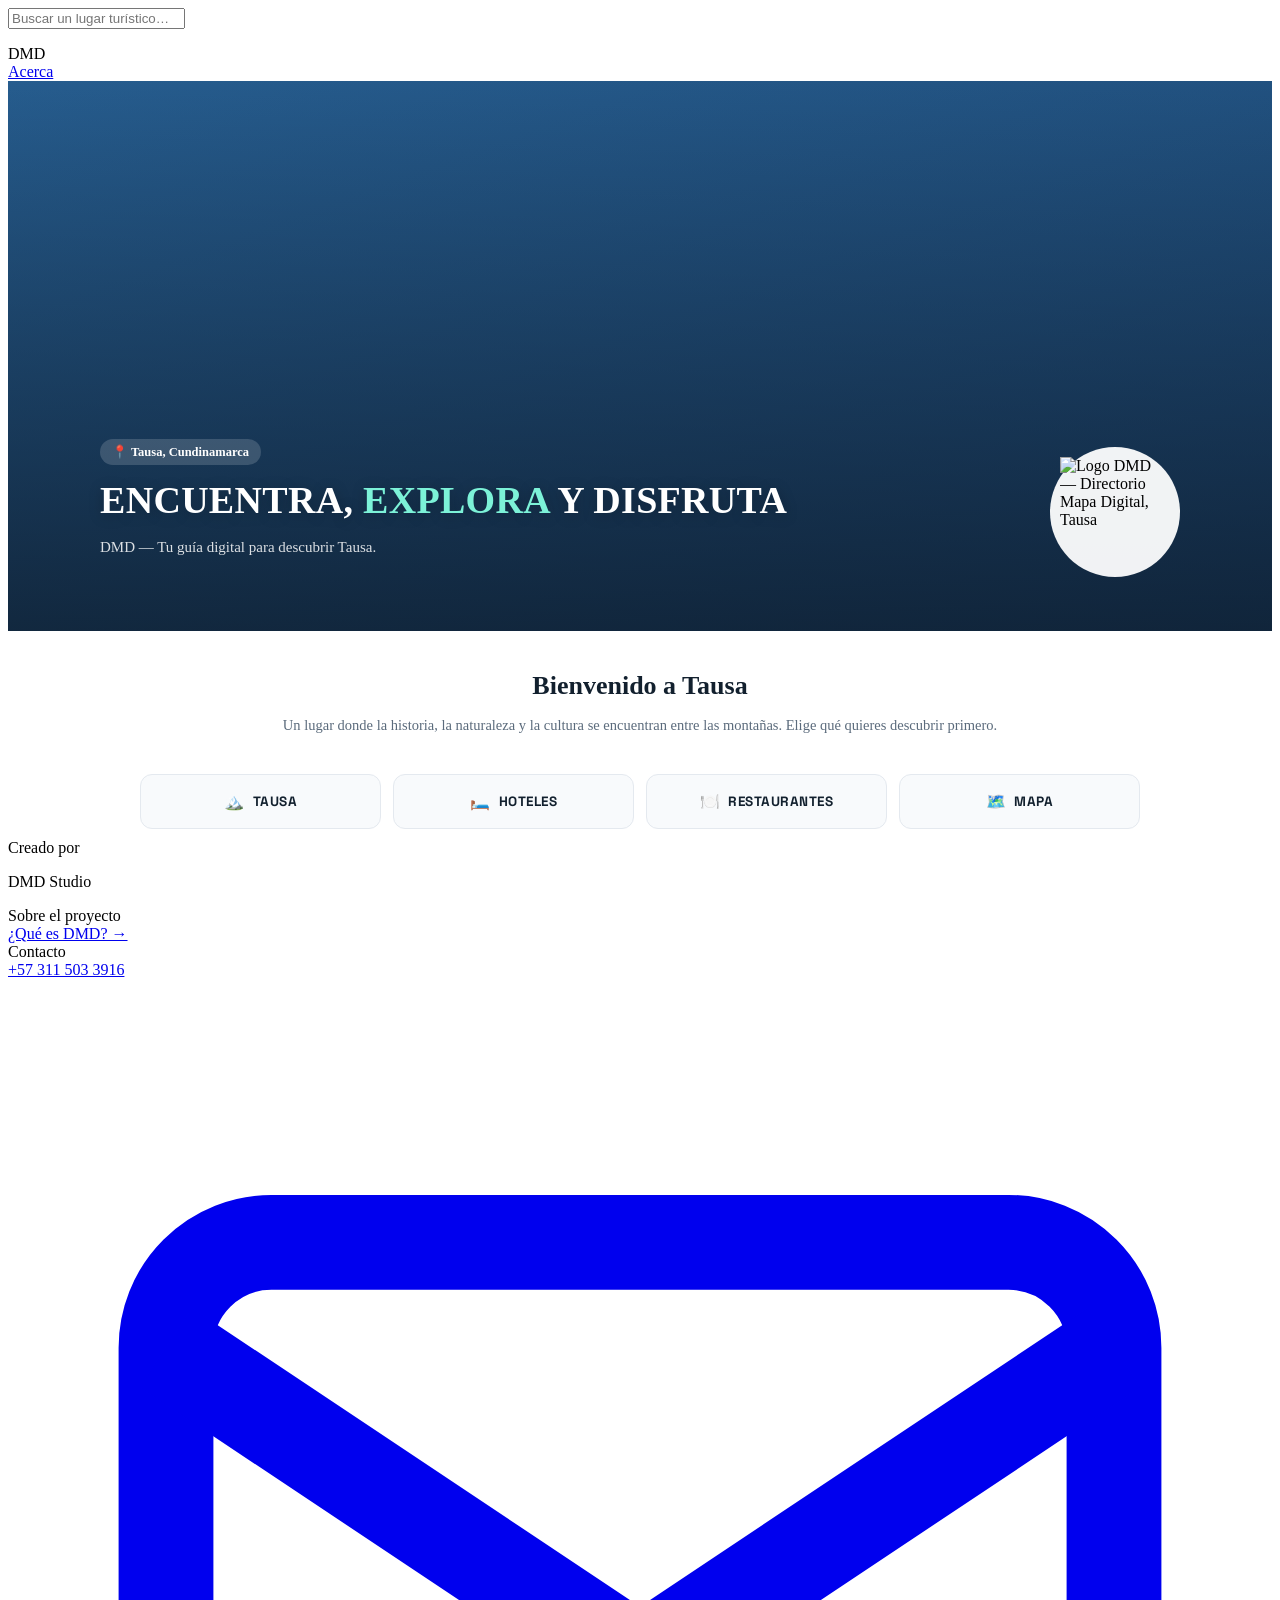
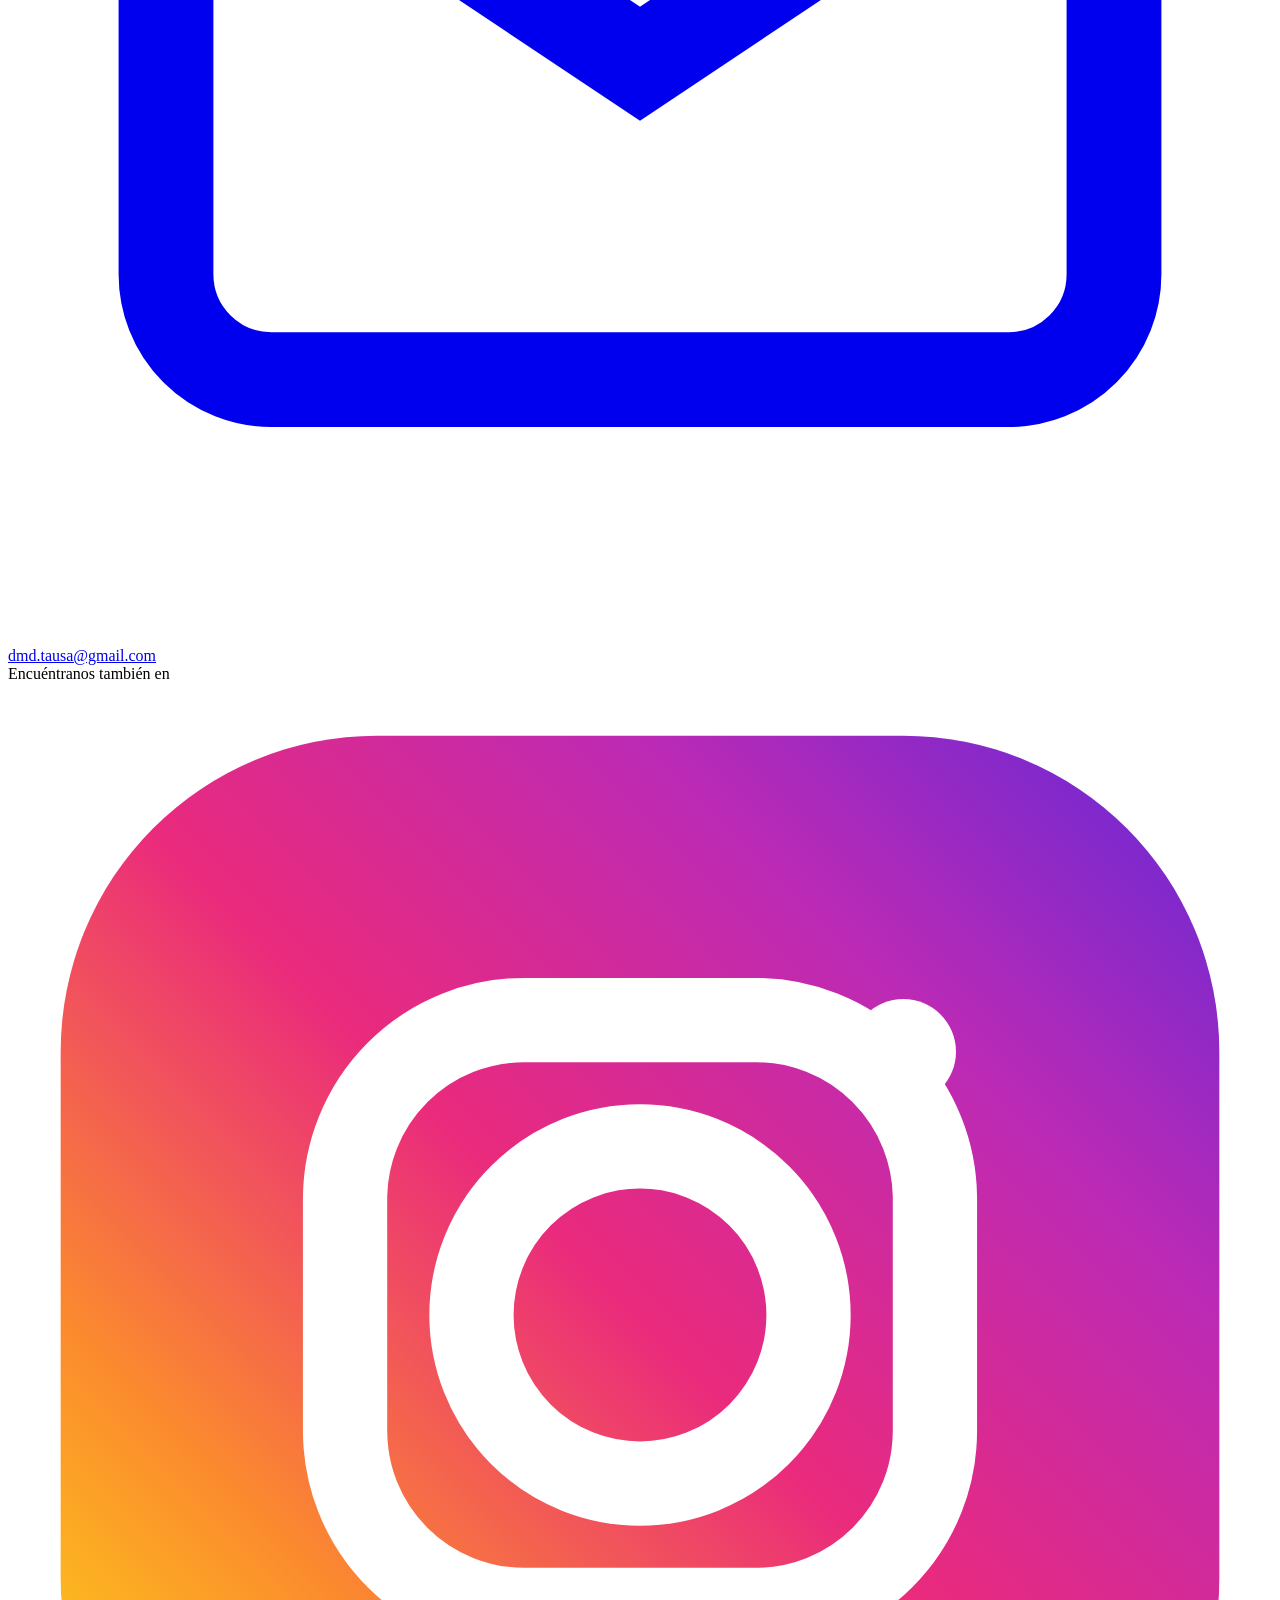
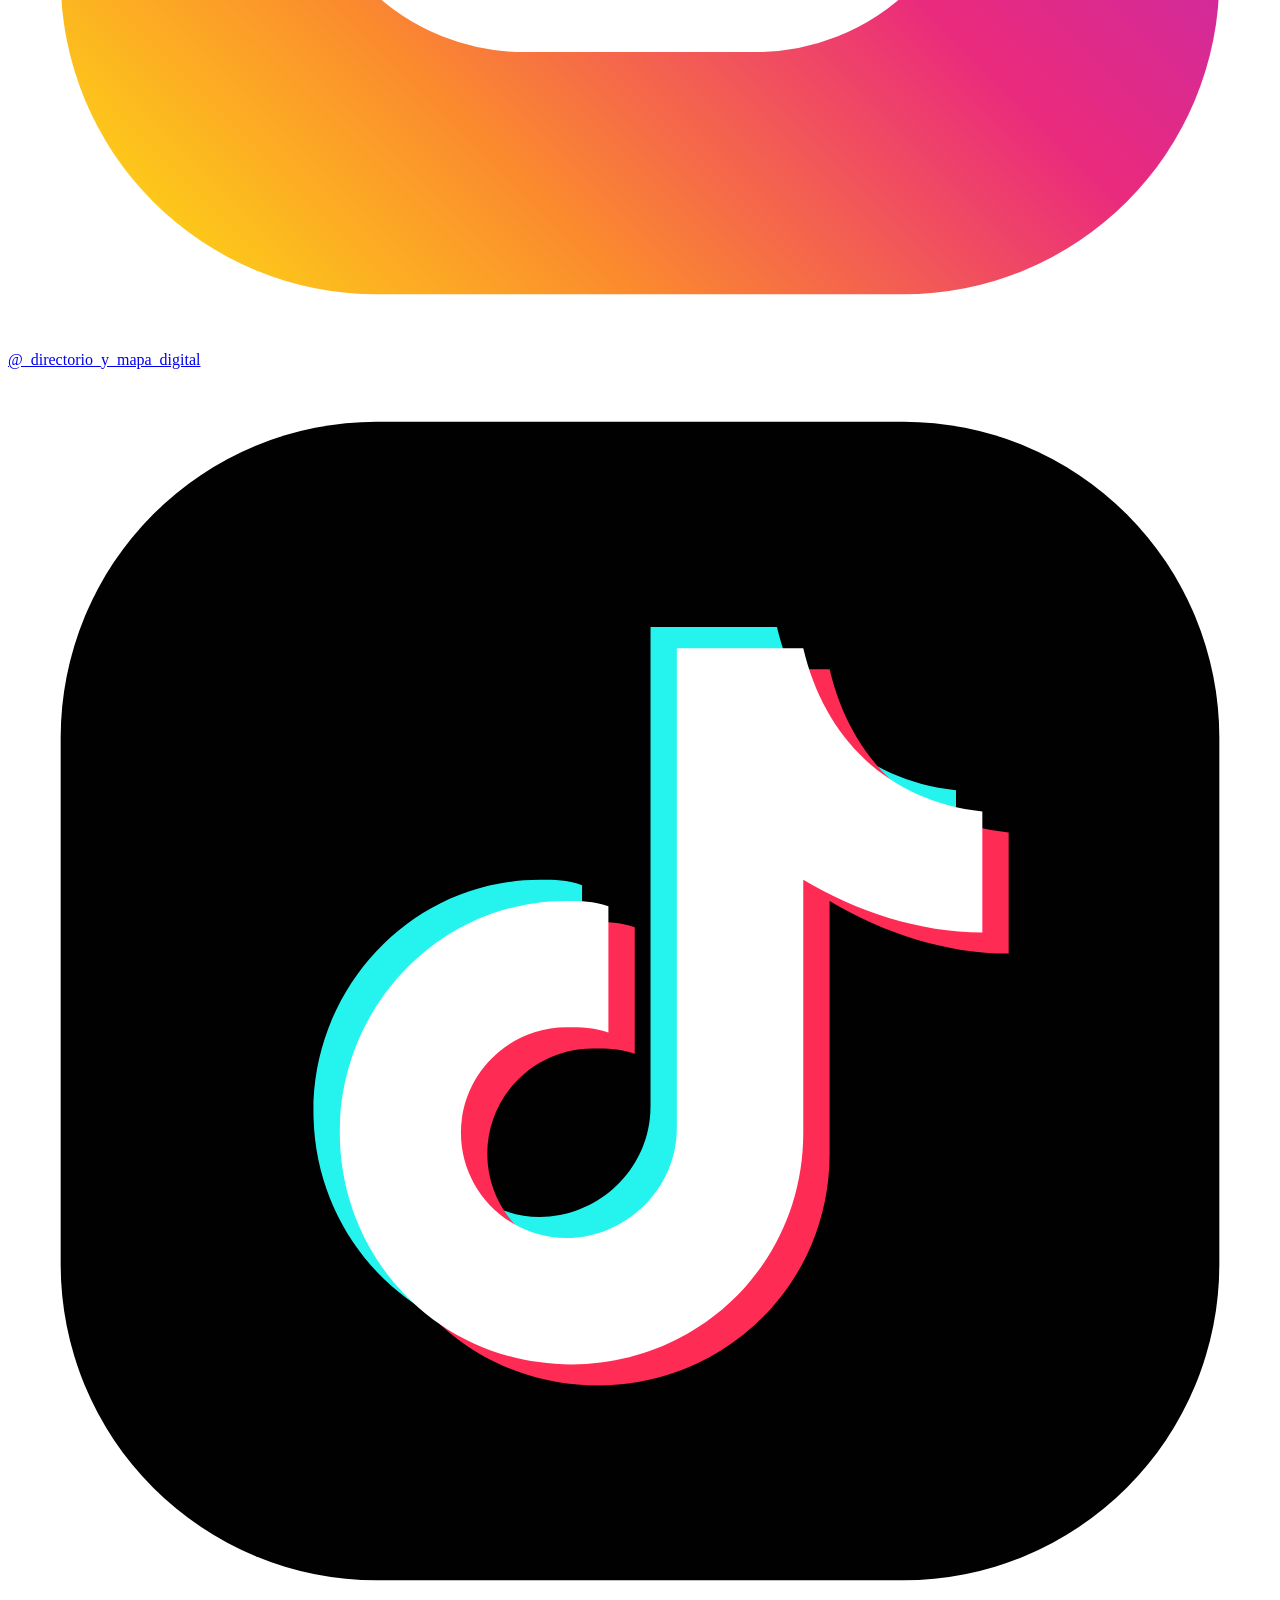
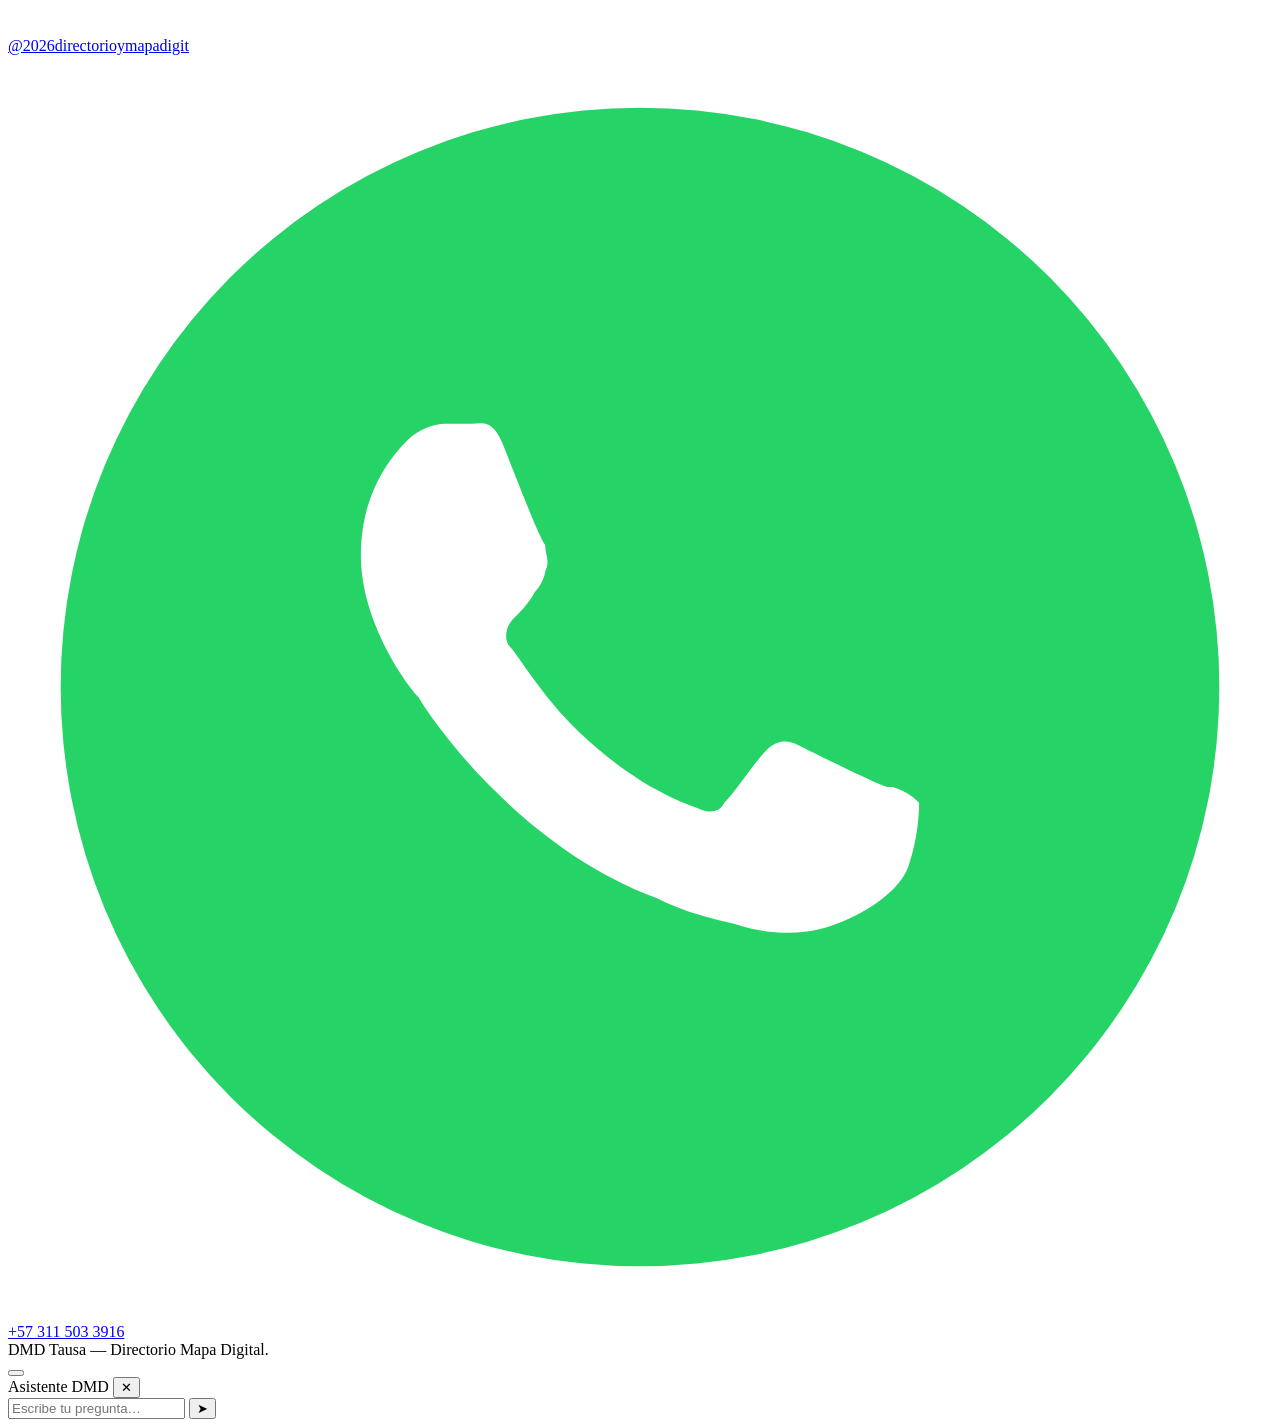
==== index.html @ 5ba955a0 "yes" ====
<!DOCTYPE html>
<html lang="es">
<head>
<meta charset="UTF-8">
<meta name="viewport" content="width=device-width, initial-scale=1.0">
<link rel="manifest" href="manifest.json">
<meta name="theme-color" content="#1F4E80">
<link rel="icon" href="icons/favicon-32.png" sizes="32x32" type="image/png">
<link rel="icon" href="icons/favicon-16.png" sizes="16x16" type="image/png">
<link rel="apple-touch-icon" href="icons/apple-touch-icon.png">
<meta name="apple-mobile-web-app-capable" content="yes">
<meta name="apple-mobile-web-app-status-bar-style" content="black-translucent">
<meta name="apple-mobile-web-app-title" content="DMD">
<title>DMD — Turismo Tausa</title>
<link rel="preconnect" href="https://fonts.googleapis.com">
<link href="https://fonts.googleapis.com/css2?family=Space+Grotesk:wght@400;500;600;700;800&family=JetBrains+Mono:wght@400;500;700&display=swap" rel="stylesheet">
<link rel="stylesheet" href="site.css">
<style>
  body{ overflow-x:hidden; background:#FFFFFF; }

  /* ---------- HERO — carrusel de fotos que rota solo ---------- */
  .hero-slider{
    position:relative;
    min-height:440px;
    overflow:hidden;
    background:linear-gradient(160deg, #2C6CA6, #1F4E80);
  }
  .hero-slide{
    position:absolute; inset:0;
    background-size:cover;
    background-position:center;
    opacity:0;
    transition:opacity 1.1s ease;
  }
  .hero-slide.active{ opacity:1; }
  .hero-slide-intro{ background-image:none !important; background:linear-gradient(160deg, #2C6CA6, #1F4E80); }
  .hero-slider-overlay{
    position:absolute; inset:0;
    background:linear-gradient(180deg, rgba(11,22,34,0.18) 0%, rgba(11,22,34,0.74) 100%);
    pointer-events:none;
  }
  .hero-slider-inner{
    position:relative;
    max-width:1080px;
    min-height:440px;
    margin:0 auto;
    padding:56px 20px 54px 20px;
    display:flex;
    align-items:flex-end;
    justify-content:space-between;
    gap:40px;
  }
  .hero-slider-text{ flex:1; min-width:0; }
  .hero-tag{
    display:inline-flex; align-items:center; gap:6px;
    font-size:12.5px; font-weight:600; color:#fff;
    background:rgba(255,255,255,0.16);
    padding:5px 12px; border-radius:20px;
    margin-bottom:14px;
  }
  .hero-slider-text h1{
    font-size:38px;
    font-weight:800;
    line-height:1.15;
    letter-spacing:0.3px;
    margin:0 0 12px 0;
    color:#FFFFFF;
    text-shadow:0 2px 14px rgba(0,0,0,0.25);
  }
  .hero-slider-text h1 .accent{ color:#7CF2D8; }
  .hero-slider-text p{
    color:rgba(255,255,255,0.85);
    font-size:15px;
    line-height:1.6;
    margin:0 0 18px 0;
    max-width:480px;
  }
  .hero-explore-btn{
    background:#00C2A8;
    color:#04211C;
    font-weight:700;
    padding:11px 20px;
    border-radius:9px;
    text-decoration:none;
    font-size:13.5px;
    display:inline-block;
  }
  .hero-explore-btn:hover{ filter:brightness(1.08); }
  .hero-logo{
    flex:0 0 auto;
    display:flex;
    align-items:center;
    justify-content:center;
    background:rgba(255,255,255,0.94);
    border-radius:50%;
    padding:10px;
  }
  .hero-logo img{
    width:110px;
    height:110px;
    object-fit:contain;
    display:block;
  }
  .hero-dots{
    position:absolute;
    left:0; right:0; bottom:16px;
    display:flex;
    justify-content:center;
    gap:8px;
  }
  .hero-dot{
    width:8px; height:8px;
    border-radius:50%;
    background:rgba(255,255,255,0.4);
    cursor:pointer;
    transition:background 0.2s ease, transform 0.2s ease;
  }
  .hero-dot.active{ background:#fff; transform:scale(1.3); }

  @media (max-width: 700px){
    .hero-slider-inner{ flex-direction:column; align-items:flex-start; text-align:left; padding-top:36px; gap:16px; min-height:400px; }
    .hero-slider-text h1{ font-size:28px; }
    .hero-logo{ order:-1; }
    .hero-logo img{ width:64px; height:64px; }
  }

  /* ---------- sección blanca: título + botones ---------- */
  .content-wrap{
    background:#FFFFFF;
    padding-bottom:10px;
  }

  .welcome-block{
    max-width:720px;
    margin:0 auto;
    padding:40px 20px 8px 20px;
    text-align:center;
  }
  .welcome-block h2{
    margin:0 0 12px 0;
    font-size:26px;
    font-weight:700;
    color:#12202E;
  }
  .welcome-block p{
    margin:0;
    font-size:14.5px;
    line-height:1.7;
    color:#5B6B7C;
  }

  /* ---------- section title ---------- */
  .section-title{
    max-width:1000px;
    margin:0 auto;
    padding:32px 20px 0 20px;
    font-size:11.5px;
    text-transform:uppercase;
    letter-spacing:1px;
    color:#8A97A6;
  }

  /* ---------- grid de botones ---------- */
  .home-grid{
    max-width:1000px;
    margin:32px auto 60px auto;
    padding:0 20px;
    display:grid;
    grid-template-columns:repeat(auto-fill, minmax(230px, 1fr));
    gap:14px;
  }

  /* botón del mapa — mismo estilo, ajustado a fondo blanco */
  .map-card{
    grid-column:1 / -1;
    display:flex;
    align-items:center;
    justify-content:space-between;
    gap:16px;
    background:linear-gradient(135deg, rgba(0,194,168,0.10), rgba(44,108,166,0.08));
    border:1px solid var(--accent);
    border-radius:14px;
    padding:18px;
    text-decoration:none;
    color:#0B1622;
    transition:border-color 0.15s ease, transform 0.15s ease;
  }
  .map-card:hover{ transform:translateY(-2px); }
  .map-card .icon{
    width:44px;height:44px;
    border-radius:10px;
    background:rgba(0,194,168,0.16);
    color:#00967F;
    display:flex;align-items:center;justify-content:center;
    font-size:20px;
    flex:0 0 auto;
  }
  .map-card .name{ font-weight:600; font-size:16px; }
  .map-card .arrow{ color:#00967F; font-size:20px; flex:0 0 auto; }

  /* botones de lugar — más minimalistas y elegantes, nombre completo sin recortar */
  .place-card{
    display:flex;
    align-items:center;
    gap:12px;
    text-align:left;
    background:#F8FAFC;
    border:1px solid #E4E9EF;
    border-radius:12px;
    padding:14px 16px;
    text-decoration:none;
    color:#12202E;
    cursor:pointer;
    transition:border-color 0.15s ease, background 0.15s ease, box-shadow 0.15s ease;
  }
  .place-card:hover{ border-color:var(--place); background:#FFFFFF; box-shadow:0 4px 16px rgba(20,30,45,0.08); }
  .place-card .icon{
    width:8px;height:8px;
    border-radius:50%;
    background:var(--place);
    flex:0 0 auto;
  }
  .place-card .text{ min-width:0; }
  .place-card .name{
    display:block;
    font-weight:600;
    font-size:13.5px;
    line-height:1.35;
    white-space:normal;      /* nunca se corta el nombre */
    word-break:break-word;
  }
  .place-card .desc{
    display:block;
    font-size:11.5px;
    color:#69788A;
    line-height:1.4;
    margin-top:3px;
  }

  /* ---------- pie de página: contacto ---------- */
  /* estilos del pie de página (.site-footer, .footer-inner, etc.) ahora viven en site.css, compartidos por todas las páginas */

  /* ---------- selector de categorías (Tausa / Hoteles / Restaurantes / Mapa) ---------- */
  .category-selector{
    max-width:1000px;
    margin:28px auto 0 auto;
    padding:0 20px;
    display:grid;
    grid-template-columns:repeat(auto-fit, minmax(150px, 1fr));
    gap:12px;
  }
  .cat-btn{
    display:flex;
    align-items:center;
    justify-content:center;
    gap:8px;
    background:#F8FAFC;
    border:1.5px solid #E4E9EF;
    border-radius:12px;
    padding:16px 14px;
    font-family:'Space Grotesk', sans-serif;
    font-weight:700;
    font-size:13.5px;
    letter-spacing:0.5px;
    color:#12202E;
    text-decoration:none;
    cursor:pointer;
    transition:border-color 0.15s ease, background 0.15s ease, transform 0.15s ease;
  }
  .cat-btn:hover{ border-color:var(--accent); transform:translateY(-2px); }
  .cat-btn.active{ background:linear-gradient(135deg, #2C6CA6, #1F4E80); border-color:#1F4E80; color:#fff; }
  .cat-btn .cat-icon{ font-size:16px; }

  /* ---------- paneles que abren los botones de categoría ---------- */
  .category-panel{ display:none; max-width:1000px; margin:0 auto; padding:0 20px; }
  .category-panel.open{ display:block; }

  .tausa-intro{ max-width:720px; margin:36px auto 0 auto; text-align:center; }
  .tausa-intro h2{ margin:0 0 12px 0; font-size:24px; font-weight:800; color:#12202E; }
  .tausa-intro p{ margin:0 0 14px 0; font-size:14.5px; line-height:1.75; color:#4A5A6A; text-align:left; }
  .tausa-kicker{ font-size:11.5px; text-transform:uppercase; letter-spacing:1px; color:#00967F; font-weight:700; margin:36px 0 8px 0; }
  .tausa-sub{ text-align:center; max-width:640px; margin:0 auto 6px auto; font-size:13.5px; color:#69788A; }

  .tausa-grid{ display:grid; grid-template-columns:repeat(auto-fit, minmax(190px, 1fr)); gap:14px; margin:14px 0 10px 0; }
  .tausa-card{ background:#fff; border:1px solid #E4E9EF; border-radius:12px; padding:18px; text-align:left; transition:border-color 0.15s ease, transform 0.15s ease; }
  .tausa-card:hover{ border-color:var(--accent); transform:translateY(-2px); }
  .tausa-card h4{ font-size:13.5px; font-weight:700; color:#12202E; margin:0 0 6px 0; }
  .tausa-card p{ font-size:12.5px; color:#69788A; line-height:1.6; margin:0; }

  .placeholder-panel{ text-align:center; padding:60px 20px; }
  .placeholder-panel .emoji{ font-size:40px; margin-bottom:14px; }
  .placeholder-panel h3{ font-size:20px; font-weight:800; color:#12202E; margin:0 0 10px 0; }
  .placeholder-panel p{ font-size:14px; color:#69788A; max-width:420px; margin:0 auto; line-height:1.7; }
</style>
</head>
<body>

<header class="site-topbar">
  <span style="width:70px;"></span>
  <div class="site-search">
    <input type="text" id="topSearchInput" placeholder="Buscar un lugar turístico…" autocomplete="off">
    <ul id="topSearchResults"></ul>
  </div>
  <div class="site-brand"><span class="dot"></span>DMD</div><a href="acerca.html" class="site-topbar-acerca">Acerca</a>
</header>

<div class="hero-slider" id="heroSlider">
  <div id="heroSlides"></div>
  <div class="hero-slider-overlay"></div>
  <div class="hero-slider-inner">
    <div class="hero-slider-text">
      <span class="hero-tag" id="heroTag">📍 Tausa, Cundinamarca</span>
      <h1 id="heroTitle">ENCUENTRA, <span class="accent">EXPLORA</span> Y DISFRUTA</h1>
      <p id="heroDesc">DMD — Tu guía digital para descubrir Tausa.</p>
      <a href="lugar.html" class="hero-explore-btn" id="heroExploreBtn" style="display:none;">Ver lugar →</a>
    </div>
    <div class="hero-logo">
      <img src="logo-dmd.png" alt="Logo DMD — Directorio Mapa Digital, Tausa">
    </div>
  </div>
  <div class="hero-dots" id="heroDots"></div>
</div>

<div class="content-wrap">
<div class="welcome-block">
  <h2>Bienvenido a Tausa</h2>
  <p>Un lugar donde la historia, la naturaleza y la cultura se encuentran entre las montañas. Elige qué quieres descubrir primero.</p>
</div>

<div class="category-selector">
  <button type="button" class="cat-btn" data-cat="tausa"><span class="cat-icon">🏔️</span> TAUSA</button>
  <button type="button" class="cat-btn" data-cat="hoteles"><span class="cat-icon">🛏️</span> HOTELES</button>
  <button type="button" class="cat-btn" data-cat="restaurantes"><span class="cat-icon">🍽️</span> RESTAURANTES</button>
  <a class="cat-btn" href="mapa.html"><span class="cat-icon">🗺️</span> MAPA</a>
</div>

<div class="category-panel" id="panel-tausa">
  <div class="tausa-intro">
    <h2>Hay que conocer Tausa</h2>
    <p>Tausa se encuentra en Cundinamarca, en una zona de montaña de la Cordillera Oriental. Su territorio estuvo habitado por comunidades muiscas, para quienes la producción de sal tuvo una importancia enorme: no era solo para cocinar, sino un recurso valioso que se intercambiaba con otras comunidades y las conectaba con redes comerciales más amplias.</p>
    <p><strong>El nombre Tausa</strong> suele interpretarse desde la lengua muisca como "tributo en la cumbre" — una lectura que conecta territorio, altura y cultura.</p>
    <p>Durante la Colonia, sus habitantes fueron trasladados a Nemocón (1777) y luego reubicados en lo que hoy es Tausa Viejo (1781). En 1942 el pueblo se trasladó una vez más, a donde hoy está la cabecera municipal, dejando atrás vestigios como el Templo Doctrinero.</p>
  </div>

  <div class="tausa-kicker" style="text-align:center;">Historia vs. leyenda</div>
  <p class="tausa-sub">En DMD creemos que las dos merecen ser escuchadas, pero no deben confundirse.</p>
  <div class="tausa-grid">
    <div class="tausa-card"><h4>📚 Historia documentada</h4><p>Información respaldada por documentos históricos, investigaciones o fuentes institucionales.</p></div>
    <div class="tausa-card"><h4>🗣️ Memoria y tradición oral</h4><p>Relatos transmitidos entre generaciones. Una leyenda no necesita ser comprobada para formar parte de la cultura de un lugar.</p></div>
    <div class="tausa-card"><h4>🔎 Por confirmar</h4><p>Información interesante que requiere investigación adicional antes de clasificarse en una de las dos categorías anteriores.</p></div>
  </div>

  <div class="tausa-kicker">Viajar también es cuidar</div>
  <div class="tausa-grid">
    <div class="tausa-card"><h4>No dejes basura</h4><p>Lo que llevas contigo también debe regresar contigo.</p></div>
    <div class="tausa-card"><h4>Respeta la fauna</h4><p>No persigas animales ni alteres sus espacios.</p></div>
    <div class="tausa-card"><h4>No extraigas plantas</h4><p>Especialmente en ecosistemas de alta montaña.</p></div>
    <div class="tausa-card"><h4>Cuida el patrimonio</h4><p>No rayes, golpees ni alteres estructuras históricas.</p></div>
    <div class="tausa-card"><h4>Respeta los caminos</h4><p>Utiliza las rutas autorizadas.</p></div>
    <div class="tausa-card"><h4>Respeta a los habitantes</h4><p>Muchos destinos hacen parte del territorio cotidiano de comunidades locales.</p></div>
  </div>

  <div class="section-title">Descubre nuestros lugares</div>
  <div class="home-grid" style="margin-top:16px;">
    <div id="placeCardsWrap" style="display:contents;"></div>
  </div>
</div>


<div class="category-panel" id="panel-hoteles">
  <div class="section-title">Dónde hospedarte</div>
  <div class="home-grid" style="margin-top:16px;">
    <div id="hotelCardsWrap" style="display:contents;"></div>
  </div>
  <p class="tausa-sub" style="margin:6px auto 30px auto;">Muy pronto más hoteles y hospedajes de Tausa en DMD.</p>
</div>

<div class="category-panel" id="panel-restaurantes">
  <div class="placeholder-panel">
    <div class="emoji">🍽️</div>
    <h3>Restaurantes — próximamente</h3>
    <p>Muy pronto vas a poder descubrir aquí los restaurantes de Tausa: qué comer, dónde, y qué opinan quienes ya los visitaron.</p>
  </div>
</div>
</div>

<footer class="site-footer">
  <div class="footer-inner">
    <div class="footer-block">
      <div class="footer-title">Creado por</div>
      <p>DMD Studio</p>
    </div>
    <div class="footer-block">
      <div class="footer-title">Sobre el proyecto</div>
      <a href="acerca.html">¿Qué es DMD? →</a>
    </div>
    <div class="footer-block">
      <div class="footer-title">Contacto</div>
      <a href="tel:+573115033916">+57 311 503 3916</a>
      <a href="mailto:dmd.tausa@gmail.com">
        <svg viewBox="0 0 24 24" fill="none" stroke="currentColor" stroke-width="1.8"><rect x="3" y="5" width="18" height="14" rx="2"/><path d="M3 7l9 6 9-6"/></svg>
        dmd.tausa@gmail.com
      </a>
    </div>
    <div class="footer-block">
      <div class="footer-title">Encuéntranos también en</div>
      <a href="https://instagram.com/_directorio_y_mapa_digital" target="_blank" rel="noopener">
        <svg class="brand-icon" viewBox="0 0 24 24"><defs><linearGradient id="igGrad" x1="0%" y1="100%" x2="100%" y2="0%"><stop offset="0%" stop-color="#FEE411"/><stop offset="25%" stop-color="#FB8A2E"/><stop offset="50%" stop-color="#EA2A7D"/><stop offset="75%" stop-color="#BC2AB5"/><stop offset="100%" stop-color="#6228D7"/></linearGradient></defs><rect x="1" y="1" width="22" height="22" rx="6" fill="url(#igGrad)"/><rect x="6.4" y="6.4" width="11.2" height="11.2" rx="3.4" fill="none" stroke="#fff" stroke-width="1.6"/><circle cx="12" cy="12" r="3.2" fill="none" stroke="#fff" stroke-width="1.6"/><circle cx="17" cy="7" r="1" fill="#fff"/></svg>
        @_directorio_y_mapa_digital
      </a>
      <a href="https://www.tiktok.com/@2026directorioymapadigit" target="_blank" rel="noopener">
        <svg class="brand-icon" viewBox="0 0 24 24"><rect x="1" y="1" width="22" height="22" rx="6" fill="#010101"/><path d="M15.1 5.3c.4 1.7 1.6 2.9 3.4 3.1v2.3c-1.2 0-2.4-.4-3.4-1v4.8c0 2.5-2 4.4-4.4 4.4-2.5 0-4.4-2-4.4-4.4 0-2.4 1.9-4.4 4.3-4.4.3 0 .5 0 .8.1v2.4c-.3-.1-.5-.1-.8-.1-1.1 0-2 .9-2 2 0 1.1.9 2 2 2 1.1 0 2.1-.9 2.1-2.1V5.3h2.4z" fill="#25F4EE" transform="translate(-0.5,-0.4)"/><path d="M15.1 5.3c.4 1.7 1.6 2.9 3.4 3.1v2.3c-1.2 0-2.4-.4-3.4-1v4.8c0 2.5-2 4.4-4.4 4.4-2.5 0-4.4-2-4.4-4.4 0-2.4 1.9-4.4 4.3-4.4.3 0 .5 0 .8.1v2.4c-.3-.1-.5-.1-.8-.1-1.1 0-2 .9-2 2 0 1.1.9 2 2 2 1.1 0 2.1-.9 2.1-2.1V5.3h2.4z" fill="#FE2C55" transform="translate(0.5,0.4)"/><path d="M15.1 5.3c.4 1.7 1.6 2.9 3.4 3.1v2.3c-1.2 0-2.4-.4-3.4-1v4.8c0 2.5-2 4.4-4.4 4.4-2.5 0-4.4-2-4.4-4.4 0-2.4 1.9-4.4 4.3-4.4.3 0 .5 0 .8.1v2.4c-.3-.1-.5-.1-.8-.1-1.1 0-2 .9-2 2 0 1.1.9 2 2 2 1.1 0 2.1-.9 2.1-2.1V5.3h2.4z" fill="#fff"/></svg>
        @2026directorioymapadigit
      </a>
      <a href="https://wa.me/573115033916" target="_blank" rel="noopener">
        <svg class="brand-icon" viewBox="0 0 24 24"><circle cx="12" cy="12" r="11" fill="#25D366"/><path d="M16.7 13.9c-.3-.1-1.5-.7-1.7-.8-.2-.1-.4-.1-.6.1-.2.2-.6.8-.8 1-.1.2-.3.2-.5.1-.3-.1-1.1-.4-2.1-1.3-.8-.7-1.3-1.6-1.5-1.8-.1-.2 0-.4.1-.5.1-.1.3-.3.4-.5.1-.1.2-.3.2-.4.1-.2 0-.3 0-.5-.1-.1-.6-1.4-.8-1.9-.2-.5-.4-.4-.6-.4h-.5c-.2 0-.5.1-.7.3-.2.2-.9.9-.9 2.2 0 1.3.9 2.5 1.1 2.7.1.2 1.8 2.8 4.5 3.8.6.3 1.1.4 1.5.5.6.2 1.2.2 1.6.1.5-.1 1.5-.6 1.7-1.2.2-.6.2-1.1.2-1.2-.1-.1-.2-.2-.5-.3z" fill="#fff"/></svg>
        +57 311 503 3916
      </a>
    </div>
  </div>
  <div class="footer-note">DMD Tausa — Directorio Mapa Digital.</div>
</footer>

<script src="site-data.js"></script>
<script src="topsearch.js"></script>
<script>
  // ---------- selector de categorías: Tausa / Hoteles / Restaurantes ----------
  // (Mapa es un link directo a mapa.html, no abre panel)
  (function(){
    const catButtons = Array.prototype.slice.call(document.querySelectorAll('.cat-btn[data-cat]'));
    const panels = Array.prototype.slice.call(document.querySelectorAll('.category-panel'));
    catButtons.forEach(function(btn){
      btn.addEventListener('click', function(){
        const cat = btn.getAttribute('data-cat');
        const panel = document.getElementById('panel-' + cat);
        const wasOpen = panel.classList.contains('open');
        panels.forEach(function(p){ p.classList.remove('open'); });
        catButtons.forEach(function(b){ b.classList.remove('active'); });
        if(!wasOpen){
          panel.classList.add('open');
          btn.classList.add('active');
          panel.scrollIntoView({ behavior:'smooth', block:'start' });
        }
      });
    });
  })();

  // ---------- tarjetas de hoteles (se generan desde HOTELS en site-data.js) ----------
  const hotelWrap = document.getElementById('hotelCardsWrap');
  HOTELS.forEach(function(h){
    const a = document.createElement('a');
    a.className = 'place-card';
    a.href = 'hotel.html?h=' + h.slug;
    a.innerHTML =
      '<span class="icon"></span>' +
      '<span class="text">' +
        '<span class="name">' + h.name + '</span>' +
        '<span class="desc">' + (h.entorno || '') + '</span>' +
      '</span>';
    hotelWrap.appendChild(a);
  });

  const wrap = document.getElementById('placeCardsWrap');
  PLACES.forEach(function(place){
    const a = document.createElement('a');
    a.className = 'place-card';
    a.href = 'lugar.html?p=' + place.slug;
    a.innerHTML =
      '<span class="icon"></span>' +
      '<span class="text">' +
        '<span class="name">' + place.name + '</span>' +
        '<span class="desc">' + (place.desc || '') + '</span>' +
      '</span>';
    wrap.appendChild(a);
  });

  // =====================================================================
  //  CARRUSEL DEL HERO — rota solo cada 4.5s entre lugares que tengan foto.
  //  Se arma automáticamente a partir de PLACES: si un lugar no tiene fotos
  //  todavía, simplemente no aparece en el carrusel — no hay que tocar
  //  este código cuando agregues fotos nuevas a un lugar.
  // =====================================================================
  (function(){
    const slidesWrap = document.getElementById('heroSlides');
    const dotsWrap = document.getElementById('heroDots');
    const heroSlider = document.getElementById('heroSlider');
    const heroTag = document.getElementById('heroTag');
    const heroTitle = document.getElementById('heroTitle');
    const heroDesc = document.getElementById('heroDesc');
    const heroBtn = document.getElementById('heroExploreBtn');
    if(!slidesWrap) return;

    // primera "diapositiva" = la presentación fija de DMD (sin foto)
    const introSlide = { intro: true };
    const photoSlides = PLACES.filter(function(p){ return p.photos && p.photos.length; })
      .map(function(p){ return { img: p.photos[0], name: p.name, desc: p.desc, slug: p.slug }; });
    const heroSlides = [introSlide].concat(photoSlides);

    heroSlides.forEach(function(s, i){
      const div = document.createElement('div');
      div.className = 'hero-slide' + (i === 0 ? ' active' : '') + (s.intro ? ' hero-slide-intro' : '');
      if(!s.intro){ div.style.backgroundImage = "url('" + s.img + "')"; }
      slidesWrap.appendChild(div);

      const dot = document.createElement('span');
      dot.className = 'hero-dot' + (i === 0 ? ' active' : '');
      dot.addEventListener('click', function(){ goToSlide(i); });
      dotsWrap.appendChild(dot);
    });

    const slideEls = slidesWrap.querySelectorAll('.hero-slide');
    const dotEls = dotsWrap.querySelectorAll('.hero-dot');
    let heroIndex = 0;
    let heroTimer = null;

    function renderHeroText(i){
      const s = heroSlides[i];
      if(s.intro){
        heroTag.textContent = '📍 Tausa, Cundinamarca';
        heroTitle.innerHTML = 'ENCUENTRA, <span class="accent">EXPLORA</span> Y DISFRUTA';
        heroDesc.textContent = 'DMD — Tu guía digital para descubrir Tausa.';
        heroBtn.style.display = 'none';
      } else {
        heroTag.textContent = '📍 ' + s.name;
        heroTitle.textContent = s.name.toUpperCase();
        heroDesc.textContent = s.desc || '';
        heroBtn.style.display = 'inline-block';
        heroBtn.href = 'lugar.html?p=' + s.slug;
      }
    }

    function goToSlide(i){
      slideEls[heroIndex].classList.remove('active');
      dotEls[heroIndex].classList.remove('active');
      heroIndex = i;
      slideEls[heroIndex].classList.add('active');
      dotEls[heroIndex].classList.add('active');
      renderHeroText(heroIndex);
      resetHeroTimer();
    }

    function resetHeroTimer(){
      if(heroTimer) clearInterval(heroTimer);
      if(heroSlides.length > 1){
        heroTimer = setInterval(function(){
          goToSlide((heroIndex + 1) % heroSlides.length);
        }, 4500);
      }
    }

    // ---------- deslizar con el dedo (swipe) para cambiar de foto ----------
    (function(){
      let touchStartX = 0;
      let touchDeltaX = 0;
      const SWIPE_THRESHOLD = 40; // px mínimos para contar como deslizado

      heroSlider.addEventListener('touchstart', function(e){
        touchStartX = e.touches[0].clientX;
        touchDeltaX = 0;
      }, { passive: true });

      heroSlider.addEventListener('touchmove', function(e){
        touchDeltaX = e.touches[0].clientX - touchStartX;
      }, { passive: true });

      heroSlider.addEventListener('touchend', function(){
        if(heroSlides.length < 2) return;
        if(touchDeltaX <= -SWIPE_THRESHOLD){
          goToSlide((heroIndex + 1) % heroSlides.length); // deslizó a la izquierda -> siguiente
        } else if(touchDeltaX >= SWIPE_THRESHOLD){
          goToSlide((heroIndex - 1 + heroSlides.length) % heroSlides.length); // deslizó a la derecha -> anterior
        }
      });
    })();

    renderHeroText(0);
    resetHeroTimer();
  })();
</script>

<!-- ---------- asistente virtual ---------- -->
<button id="assistantToggle" aria-label="Abrir asistente virtual"></button>
<div id="assistantPanel">
  <div id="assistantHeader">
    <span class="title"><span id="assistantHeaderAvatar" class="header-avatar"></span>Asistente DMD</span>
    <button id="assistantClose">✕</button>
  </div>
  <div id="assistantMessages"></div>
  <div id="assistantSuggestions"></div>
  <div id="assistantInputRow">
    <input type="text" id="assistantInput" placeholder="Escribe tu pregunta…" autocomplete="off">
    <button id="assistantSend">➤</button>
  </div>
</div>
<script src="install.js"></script>
<script src="assistant.js"></script>
<script>
  if('serviceWorker' in navigator){
    window.addEventListener('load', function(){
      navigator.serviceWorker.register('service-worker.js').catch(function(){});
    });
  }
</script>
</body>
</html>
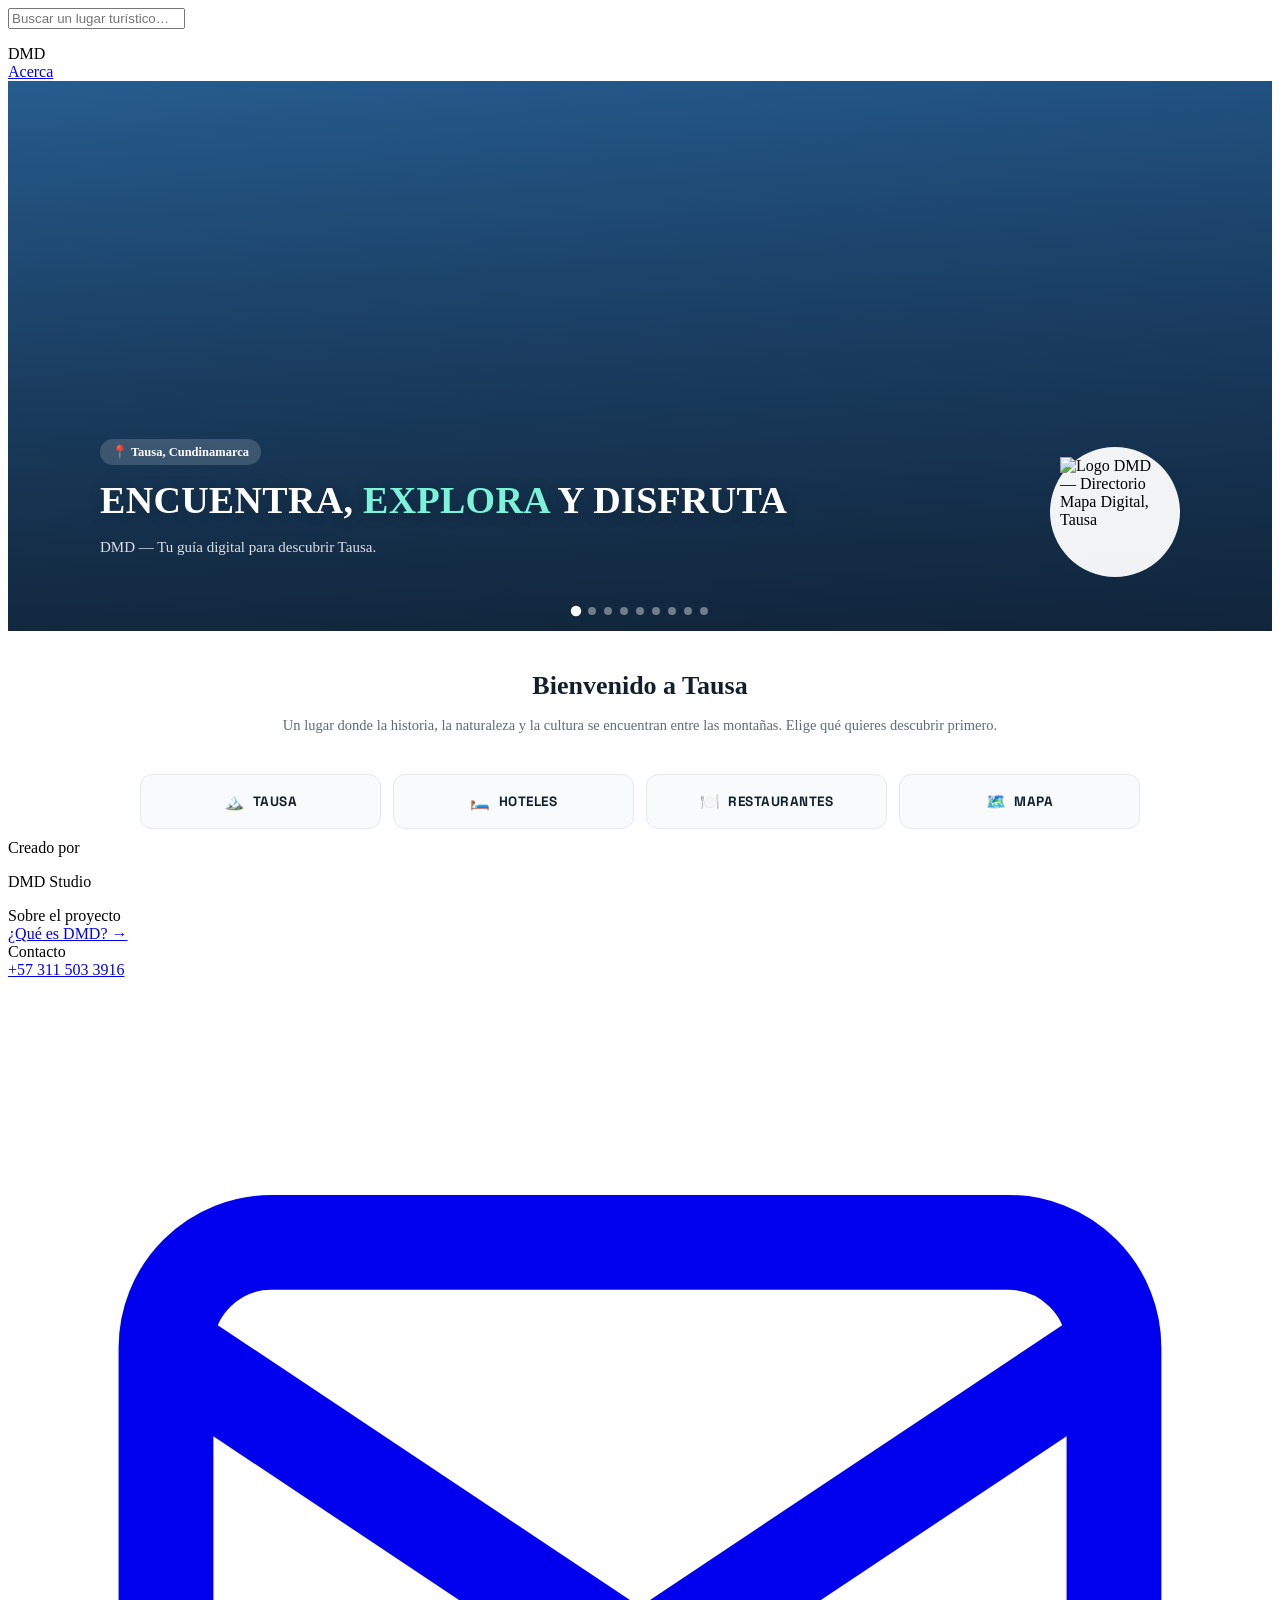
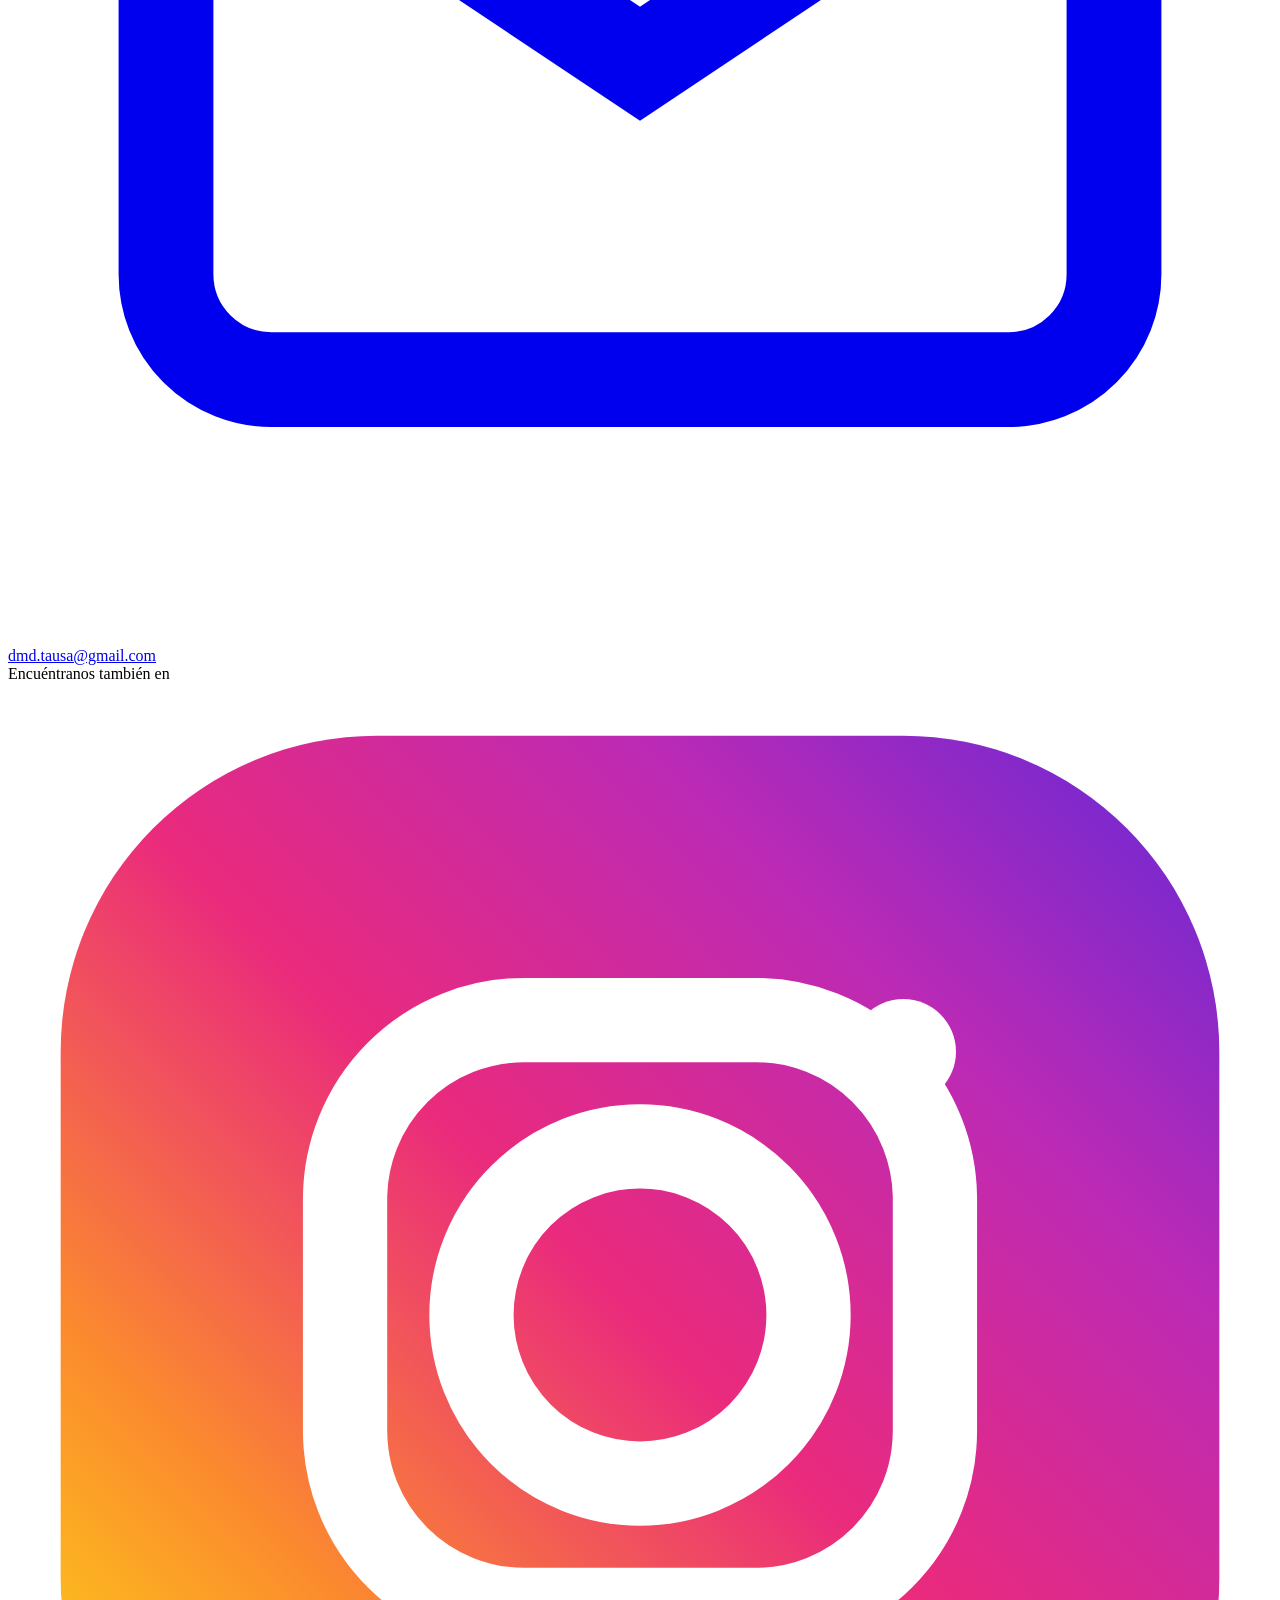
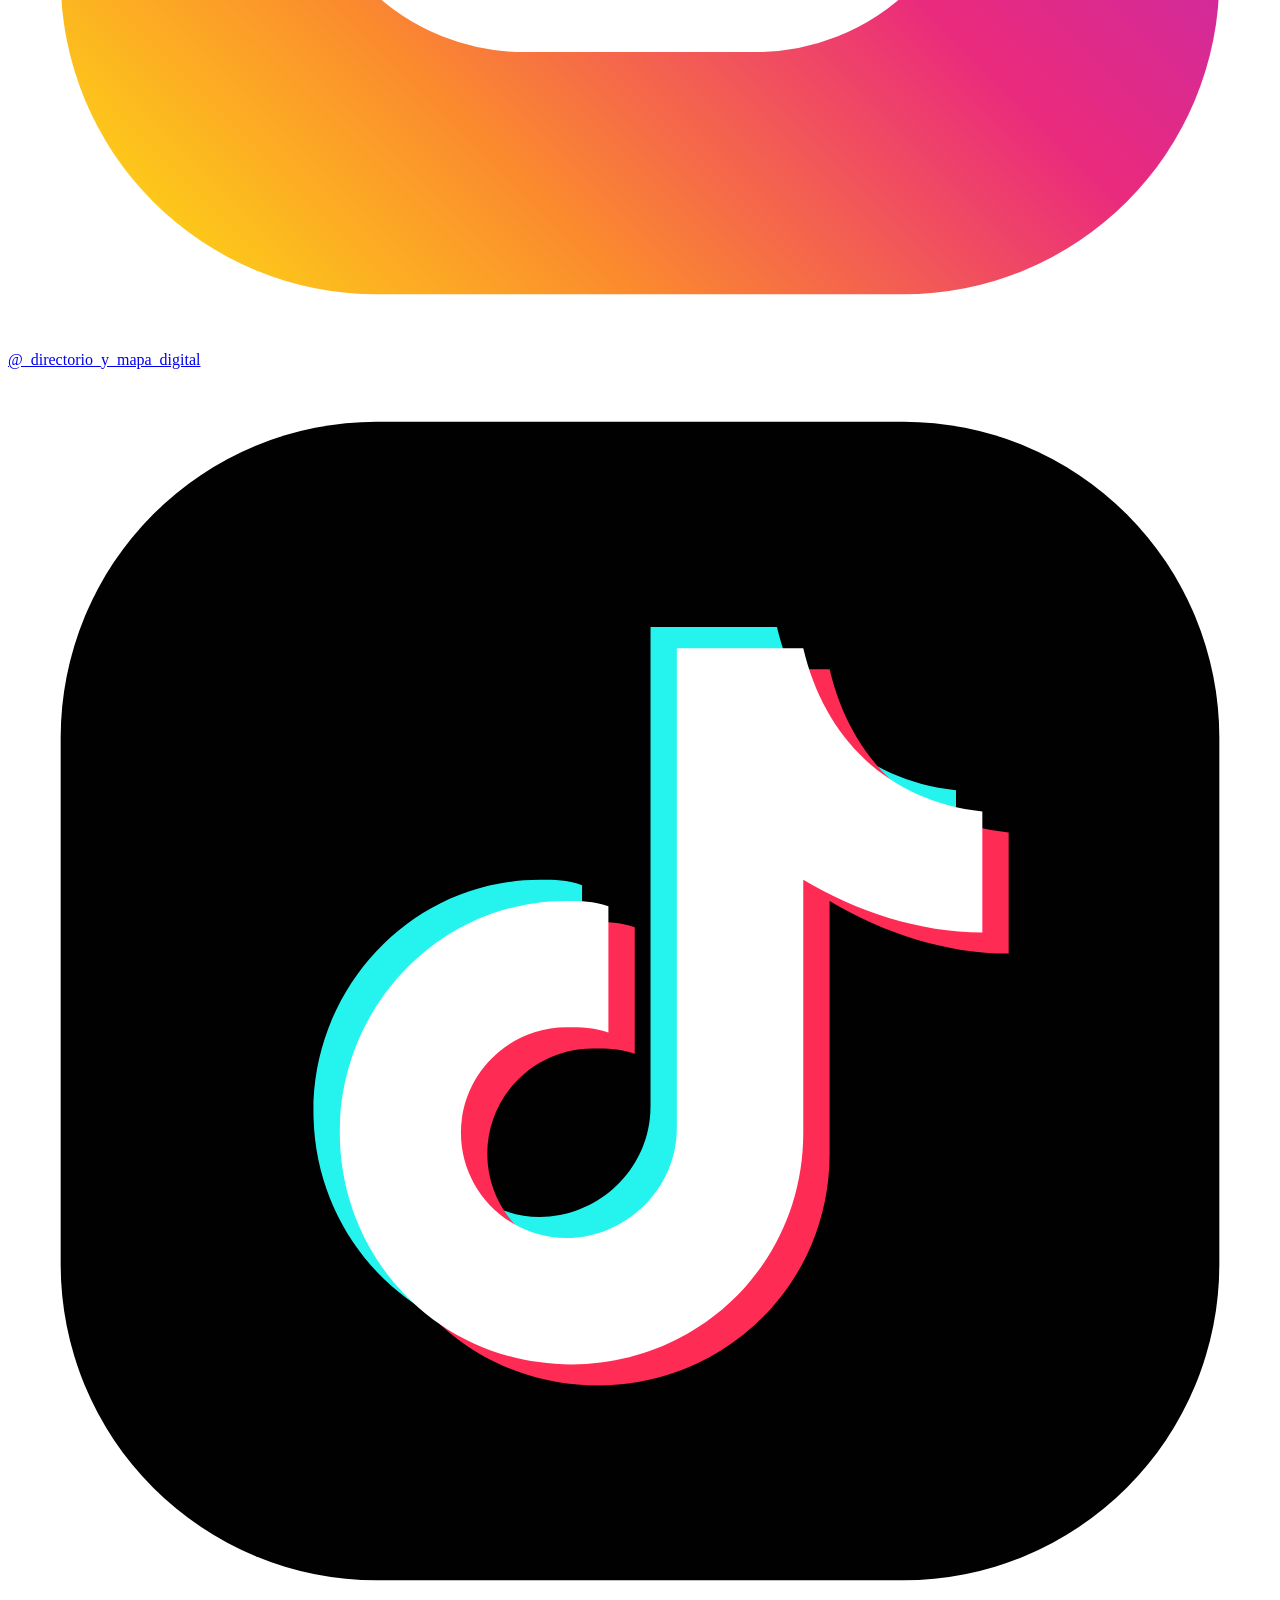
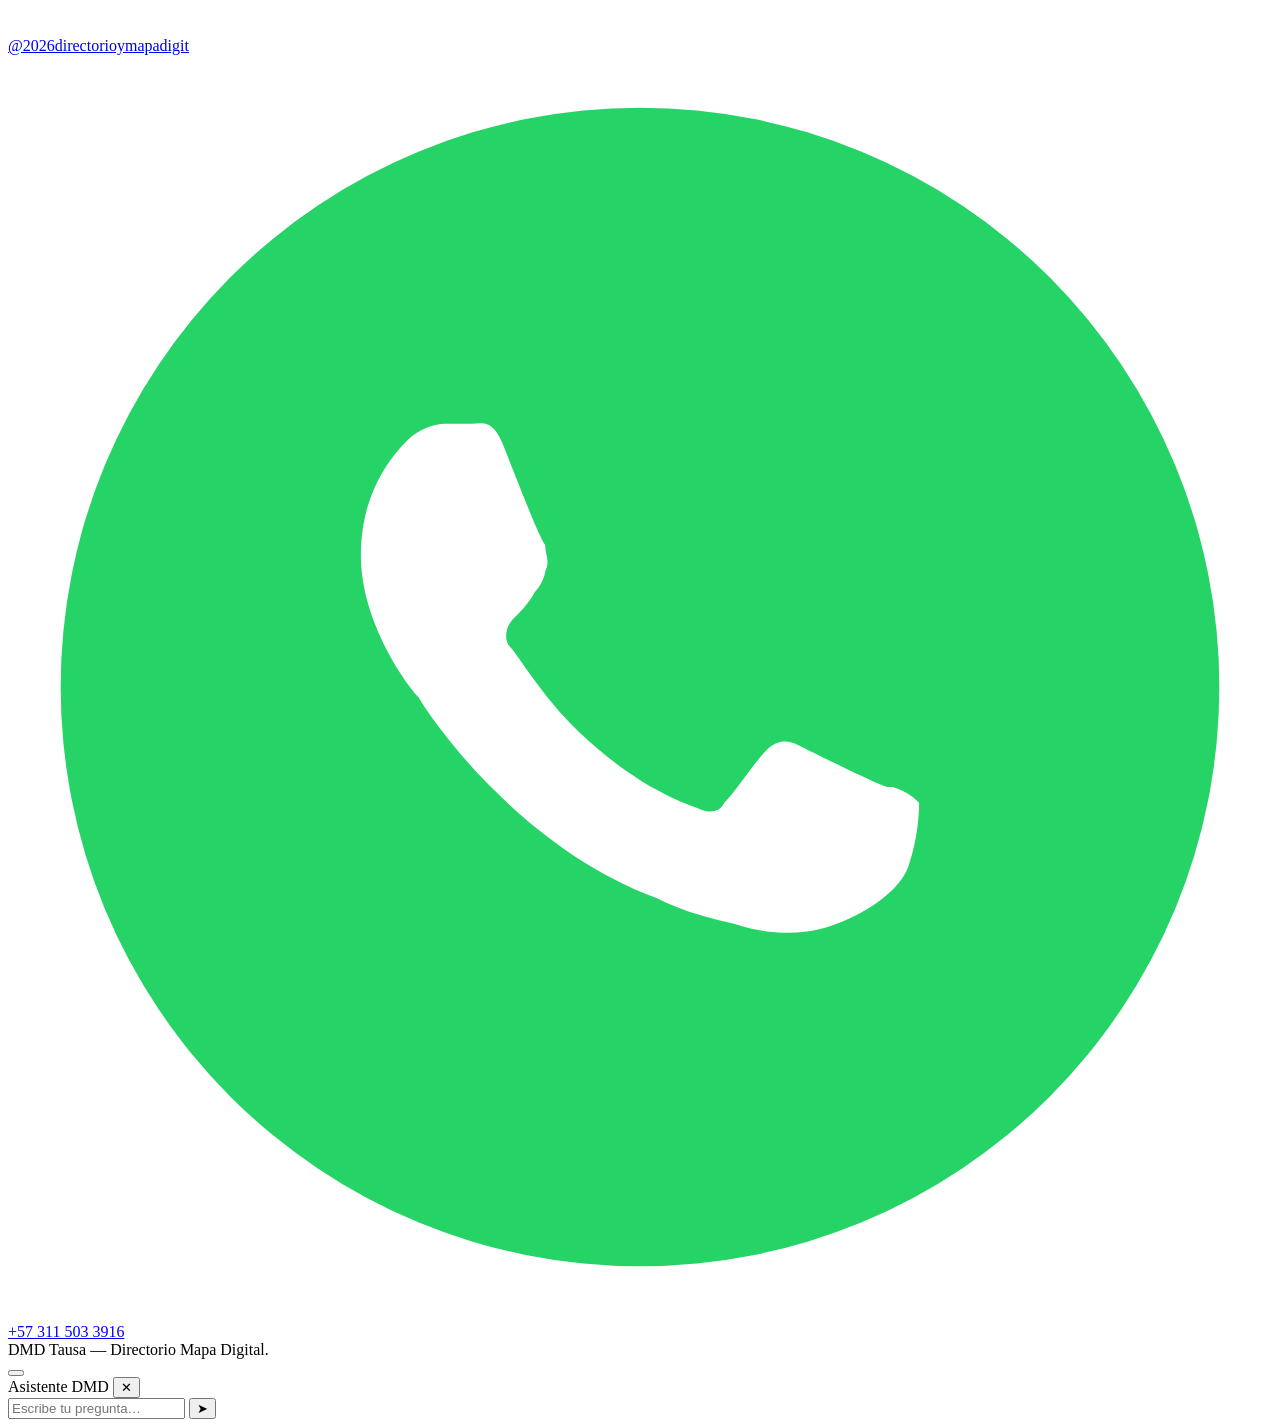
==== commit 3304dd49: "yes" ====
--- a/index.html
+++ b/index.html
@@ -12,6 +12,15 @@
 <meta name="apple-mobile-web-app-status-bar-style" content="black-translucent">
 <meta name="apple-mobile-web-app-title" content="DMD">
 <title>DMD — Turismo Tausa</title>
+<meta name="description" content="DMD — Directorio Mapa Digital: guía turística de Tausa, Cundinamarca. Descubre lugares, mapa GPS, historia, hoteles y reseñas.">
+<link rel="canonical" href="https://dmdtausa-star.github.io/">
+<meta property="og:type" content="website">
+<meta property="og:site_name" content="DMD — Directorio Mapa Digital">
+<meta property="og:title" content="DMD — Turismo Tausa">
+<meta property="og:description" content="DMD — Directorio Mapa Digital: guía turística de Tausa, Cundinamarca. Descubre lugares, mapa GPS, historia, hoteles y reseñas.">
+<meta property="og:url" content="https://dmdtausa-star.github.io/">
+<meta property="og:image" content="https://dmdtausa-star.github.io/logo-dmd.png">
+<meta property="og:locale" content="es_CO">
 <link rel="preconnect" href="https://fonts.googleapis.com">
 <link href="https://fonts.googleapis.com/css2?family=Space+Grotesk:wght@400;500;600;700;800&family=JetBrains+Mono:wght@400;500;700&display=swap" rel="stylesheet">
 <link rel="stylesheet" href="site.css">
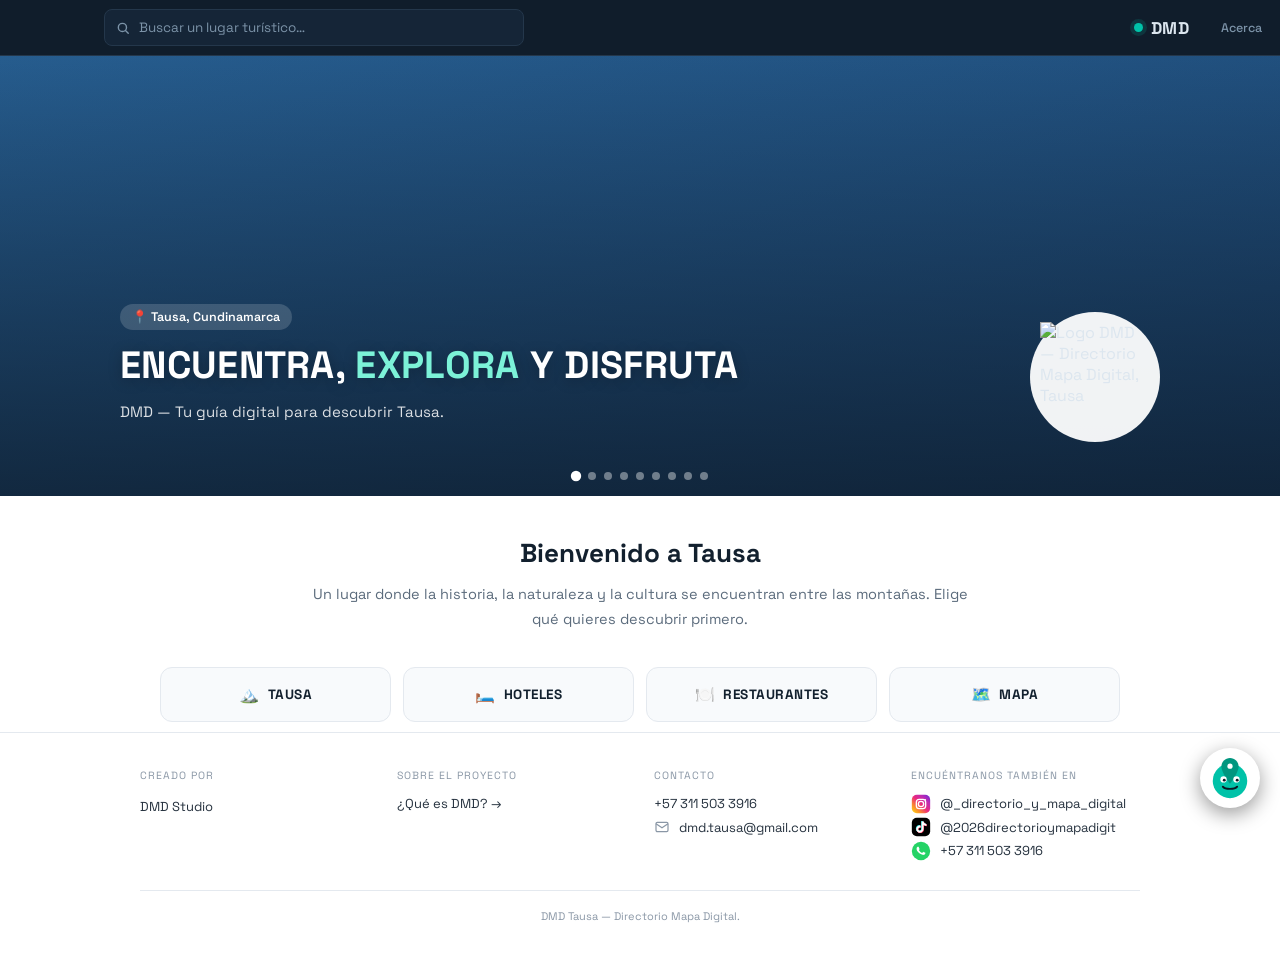
==== commit 4f6f2577: "yes" ====
--- a/index.html
+++ b/index.html
@@ -370,17 +370,13 @@
   </div>
 
   <div class="section-title">Descubre nuestros lugares</div>
-  <div class="home-grid" style="margin-top:16px;">
-    <div id="placeCardsWrap" style="display:contents;"></div>
-  </div>
+  <div id="placesOrbit"></div>
 </div>
 
 
 <div class="category-panel" id="panel-hoteles">
   <div class="section-title">Dónde hospedarte</div>
-  <div class="home-grid" style="margin-top:16px;">
-    <div id="hotelCardsWrap" style="display:contents;"></div>
-  </div>
+  <div id="hotelsOrbit"></div>
   <p class="tausa-sub" style="margin:6px auto 30px auto;">Muy pronto más hoteles y hospedajes de Tausa en DMD.</p>
 </div>
 
@@ -432,6 +428,7 @@
 
 <script src="site-data.js"></script>
 <script src="topsearch.js"></script>
+<script src="orbit.js"></script>
 <script>
   // ---------- selector de categorías: Tausa / Hoteles / Restaurantes ----------
   // (Mapa es un link directo a mapa.html, no abre panel)
@@ -454,34 +451,21 @@
     });
   })();
 
-  // ---------- tarjetas de hoteles (se generan desde HOTELS en site-data.js) ----------
-  const hotelWrap = document.getElementById('hotelCardsWrap');
-  HOTELS.forEach(function(h){
-    const a = document.createElement('a');
-    a.className = 'place-card';
-    a.href = 'hotel.html?h=' + h.slug;
-    a.innerHTML =
-      '<span class="icon"></span>' +
-      '<span class="text">' +
-        '<span class="name">' + h.name + '</span>' +
-        '<span class="desc">' + (h.entorno || '') + '</span>' +
-      '</span>';
-    hotelWrap.appendChild(a);
-  });
-
-  const wrap = document.getElementById('placeCardsWrap');
-  PLACES.forEach(function(place){
-    const a = document.createElement('a');
-    a.className = 'place-card';
-    a.href = 'lugar.html?p=' + place.slug;
-    a.innerHTML =
-      '<span class="icon"></span>' +
-      '<span class="text">' +
-        '<span class="name">' + place.name + '</span>' +
-        '<span class="desc">' + (place.desc || '') + '</span>' +
-      '</span>';
-    wrap.appendChild(a);
-  });
+  // ---------- carruseles orbitales de hoteles y lugares (se generan desde site-data.js) ----------
+  (function(){
+    const hoteles = HOTELS.map(function(h){
+      return { name: h.name, desc: h.entorno || h.desc || '', href: 'hotel.html?h=' + h.slug, cta: 'Ver hotel →' };
+    });
+    const proximamente = ['Muy pronto', 'Próximamente', 'Muy pronto'];
+    for(let i = 0; hoteles.length < 5; i++){
+      hoteles.push({ name: proximamente[i % proximamente.length], desc: 'Más hoteles y hospedajes de Tausa llegarán muy pronto a DMD.', ghost: true });
+    }
+    DMDOrbit.mount(document.getElementById('hotelsOrbit'), hoteles);
+
+    DMDOrbit.mount(document.getElementById('placesOrbit'), PLACES.map(function(p){
+      return { name: p.name, desc: p.desc || '', href: 'lugar.html?p=' + p.slug, cta: 'Ver lugar →' };
+    }));
+  })();
 
   // =====================================================================
   //  CARRUSEL DEL HERO — rota solo cada 4.5s entre lugares que tengan foto.
@@ -602,6 +586,7 @@
   </div>
 </div>
 <script src="install.js"></script>
+<script src="stats.js"></script>
 <script src="assistant.js"></script>
 <script>
   if('serviceWorker' in navigator){
--- a/site.css
+++ b/site.css
@@ -0,0 +1,609 @@
+/* =====================================================================
+   site.css — ESTILOS COMPARTIDOS DEL SITIO
+   Usados por index.html, lugar.html y mapa.html. Los estilos propios de
+   cada página (el mapa, la galería, el panel de administrador) viven en
+   el <style> de cada archivo — aquí solo lo que se repite en todas.
+   ===================================================================== */
+
+:root{
+  --ink:#0B1622;
+  --panel:#101D2B;
+  --panel-2:#152537;
+  --line:#24374B;
+  --paper:#E9EDF1;
+  --fg:#DCE6EF;
+  --fg-dim:#7C93A8;
+  --accent:#00C2A8;      /* ruta / acento principal */
+  --accent-2:#FFB020;    /* destino / advertencia */
+  --live:#3E8BFF;        /* posición en vivo */
+  --place:#B388FF;       /* lugares propios (definidos por el administrador) */
+  --danger:#FF5D5D;
+  --radius:10px;
+}
+*{box-sizing:border-box;}
+html,body{height:100%;margin:0;}
+body{
+  font-family:'Space Grotesk', sans-serif;
+  background:var(--ink);
+  color:var(--fg);
+}
+::-webkit-scrollbar{width:8px;}
+::-webkit-scrollbar-thumb{background:var(--line);border-radius:4px;}
+
+/* ---------- barra superior compartida ---------- */
+.site-topbar{
+  display:flex;
+  align-items:center;
+  gap:16px;
+  height:56px;
+  min-height:56px;
+  padding:0 18px;
+  background:var(--panel);
+  border-bottom:1px solid var(--line);
+  position:relative;
+  z-index:2500;
+}
+.site-back{
+  color:var(--fg-dim);
+  text-decoration:none;
+  font-size:13px;
+  font-weight:500;
+  white-space:nowrap;
+  padding:6px 10px;
+  border-radius:8px;
+  border:1px solid var(--line);
+  transition:border-color 0.15s ease, color 0.15s ease;
+}
+.site-back:hover{border-color:var(--accent);color:var(--accent);}
+
+.site-search{
+  flex:1;
+  max-width:420px;
+  position:relative;
+}
+.site-search::before{
+  content:'';
+  position:absolute;
+  left:12px;
+  top:50%;
+  width:14px;
+  height:14px;
+  transform:translateY(-50%);
+  background-color:var(--fg-dim);
+  -webkit-mask:url("data:image/svg+xml;utf8,<svg xmlns='http://www.w3.org/2000/svg' viewBox='0 0 24 24' fill='none' stroke='black' stroke-width='2.4' stroke-linecap='round' stroke-linejoin='round'><circle cx='11' cy='11' r='7'/><line x1='21' y1='21' x2='16.65' y2='16.65'/></svg>") center / contain no-repeat;
+  mask:url("data:image/svg+xml;utf8,<svg xmlns='http://www.w3.org/2000/svg' viewBox='0 0 24 24' fill='none' stroke='black' stroke-width='2.4' stroke-linecap='round' stroke-linejoin='round'><circle cx='11' cy='11' r='7'/><line x1='21' y1='21' x2='16.65' y2='16.65'/></svg>") center / contain no-repeat;
+  pointer-events:none;
+  z-index:1;
+}
+.site-search input{
+  width:100%;
+  background:var(--panel-2);
+  border:1px solid var(--line);
+  color:var(--fg);
+  padding:9px 12px 9px 34px;
+  border-radius:8px;
+  font-family:'Space Grotesk', sans-serif;
+  font-size:13.5px;
+  outline:none;
+}
+.site-search input::placeholder{color:var(--fg-dim);}
+.site-search input:focus{border-color:var(--accent);}
+.site-search ul{
+  display:none;
+  list-style:none;
+  margin:6px 0 0 0;
+  padding:6px;
+  position:absolute;
+  top:100%;
+  left:0;
+  right:0;
+  background:var(--panel);
+  border:1px solid var(--line);
+  border-radius:10px;
+  box-shadow:0 10px 30px rgba(0,0,0,0.45);
+  max-height:280px;
+  overflow-y:auto;
+}
+.site-search ul.open{display:block;}
+.site-search li{
+  padding:9px 10px;
+  border-radius:7px;
+  cursor:pointer;
+  font-size:13px;
+  color:var(--fg);
+}
+.site-search li:hover, .site-search li.active{background:var(--panel-2);color:var(--accent);}
+.site-search .empty{color:var(--fg-dim);cursor:default;}
+.site-search .empty:hover{background:none;color:var(--fg-dim);}
+
+.site-brand{
+  margin-left:auto;
+  display:flex;
+  align-items:center;
+  gap:8px;
+  font-weight:700;
+  font-size:17px;
+  letter-spacing:0.5px;
+  white-space:nowrap;
+}
+.site-brand .dot{
+  width:9px;height:9px;border-radius:50%;
+  background:var(--accent);
+  box-shadow:0 0 0 4px rgba(0,194,168,0.15);
+}
+.site-topbar-acerca{
+  color:var(--fg-dim);
+  text-decoration:none;
+  font-size:12.5px;
+  font-weight:500;
+  margin-left:16px;
+  white-space:nowrap;
+}
+.site-topbar-acerca:hover{ color:var(--accent); }
+
+/* =====================================================================
+   PIE DE PÁGINA — compartido por cualquier página con <footer class="site-footer">
+   ===================================================================== */
+.site-footer{
+  background:#FFFFFF;
+  border-top:1px solid #E4E9EF;
+  padding:36px 20px 40px 20px;
+}
+.footer-inner{
+  max-width:1000px;
+  margin:0 auto;
+  display:grid;
+  grid-template-columns:repeat(auto-fit, minmax(200px, 1fr));
+  gap:28px;
+}
+.footer-block .footer-title{
+  font-size:10.5px;
+  text-transform:uppercase;
+  letter-spacing:1px;
+  color:#8A97A6;
+  margin-bottom:10px;
+}
+.footer-block p, .footer-block a{
+  font-size:13px;
+  color:#25313E;
+  line-height:1.8;
+  text-decoration:none;
+  display:flex;
+  align-items:center;
+  gap:9px;
+}
+.footer-block a svg{
+  width:16px;
+  height:16px;
+  flex:0 0 auto;
+  color:#8A97A6;
+  transition:color 0.15s ease;
+}
+.footer-block a:hover{ color:#1F4E80; }
+.footer-block a:hover svg{ color:#1F4E80; }
+.footer-block a svg.brand-icon{
+  width:20px; height:20px;
+  color:inherit; /* estos íconos ya traen su propio color de marca, no heredan currentColor */
+}
+.footer-block a:hover svg.brand-icon{ color:inherit; filter:brightness(1.08); }
+.footer-note{
+  max-width:1000px;
+  margin:28px auto 0 auto;
+  padding-top:18px;
+  border-top:1px solid #E4E9EF;
+  font-size:11px;
+  color:#8A97A6;
+  text-align:center;
+}
+
+/* ---------- botones genéricos compartidos ---------- */
+.btn{
+  border:none;
+  border-radius:9px;
+  font-weight:600;
+  font-size:13.5px;
+  cursor:pointer;
+  font-family:'Space Grotesk', sans-serif;
+  padding:11px 18px;
+  text-decoration:none;
+  display:inline-block;
+}
+.btn-primary{background:var(--accent);color:#04211C;}
+.btn-primary:hover{filter:brightness(1.08);}
+.btn-place{background:var(--place);color:#1B0E33;}
+.btn-place:hover{filter:brightness(1.08);}
+.btn-outline{background:transparent;border:1px solid var(--line);color:var(--fg);}
+.btn-outline:hover{border-color:var(--accent);color:var(--accent);}
+
+/* =====================================================================
+   MODAL COMPARTIR (link + QR) — usado en mapa.html y lugar.html
+   ===================================================================== */
+#shareModalOverlay{
+  display:none;
+  position:fixed;
+  inset:0;
+  background:rgba(6,11,17,0.72);
+  z-index:3000;
+  align-items:center;
+  justify-content:center;
+  padding:24px;
+}
+#shareModalOverlay.open{display:flex;}
+#shareModal{
+  background:var(--panel);
+  border:1px solid var(--line);
+  border-radius:14px;
+  max-width:320px;
+  width:100%;
+  padding:22px;
+  position:relative;
+  text-align:center;
+}
+#shareModalClose{
+  position:absolute;
+  top:10px; right:10px;
+  background:transparent;
+  border:1px solid var(--line);
+  color:var(--fg);
+  width:28px;height:28px;
+  border-radius:50%;
+  cursor:pointer;
+  font-size:13px;
+}
+#shareModalClose:hover{border-color:var(--danger);color:var(--danger);}
+#shareTitle{margin:0 0 16px 0;font-size:15px;color:var(--fg);}
+#shareQrCanvas{
+  border-radius:8px;
+  margin:0 auto 16px auto;
+  display:block;
+  background:#fff;
+  padding:8px;
+}
+#shareLinkRow{display:flex;gap:6px;}
+#shareLinkInput{
+  flex:1;
+  min-width:0;
+  background:var(--panel-2);
+  border:1px solid var(--line);
+  color:var(--fg-dim);
+  padding:9px 10px;
+  border-radius:8px;
+  font-family:'JetBrains Mono', monospace;
+  font-size:11px;
+}
+#shareCopyBtn{
+  background:var(--accent);
+  color:#04211C;
+  border:none;
+  padding:0 14px;
+  border-radius:8px;
+  font-weight:600;
+  font-size:12.5px;
+  cursor:pointer;
+}
+#shareCopiedMsg{
+  margin:10px 0 0 0;
+  font-size:12px;
+  color:var(--accent);
+  opacity:0;
+  transition:opacity 0.2s ease;
+}
+#shareCopiedMsg.show{opacity:1;}
+
+/* =====================================================================
+   ASISTENTE VIRTUAL — burbuja flotante compartida por todas las páginas
+   ===================================================================== */
+#assistantToggle{
+  position:fixed; right:20px; bottom:92px;
+  width:60px; height:60px; border-radius:50%;
+  background:#fff;
+  border:none; cursor:pointer;
+  display:flex; align-items:center; justify-content:center;
+  box-shadow:0 6px 20px rgba(0,0,0,0.4);
+  padding:7px;
+  z-index:4000;
+  transition:transform 0.15s ease;
+}
+#assistantToggle svg{ width:100%; height:100%; display:block; }
+#assistantToggle:hover{ transform:scale(1.06); }
+
+#assistantPanel{
+  position:fixed; right:20px; bottom:160px;
+  width:340px; max-width:calc(100vw - 32px);
+  height:460px; max-height:calc(100vh - 210px);
+  background:var(--panel);
+  border:1px solid var(--line);
+  border-radius:14px;
+  display:none;
+  flex-direction:column;
+  overflow:hidden;
+  box-shadow:0 14px 40px rgba(0,0,0,0.5);
+  z-index:4000;
+}
+#assistantPanel.open{ display:flex; }
+
+#assistantHeader{
+  background:var(--panel-2);
+  padding:12px 14px;
+  display:flex; align-items:center; justify-content:space-between;
+  border-bottom:1px solid var(--line);
+  flex:0 0 auto;
+}
+#assistantHeader .title{ font-weight:700; font-size:13.5px; color:var(--fg); display:flex; align-items:center; gap:8px; }
+#assistantHeader .header-avatar{ width:24px; height:24px; flex:0 0 auto; display:flex; }
+#assistantHeader .header-avatar svg{ width:100%; height:100%; display:block; }
+#assistantClose{ background:transparent; border:none; color:var(--fg-dim); font-size:16px; cursor:pointer; padding:2px 6px; }
+#assistantClose:hover{ color:var(--danger); }
+
+#assistantMessages{
+  flex:1;
+  overflow-y:auto;
+  padding:14px;
+  display:flex;
+  flex-direction:column;
+  gap:10px;
+}
+.msg-row{ display:flex; align-items:flex-end; gap:7px; }
+.msg-row.user-row{ justify-content:flex-end; }
+.msg-avatar{
+  width:26px; height:26px; flex:0 0 auto;
+  border-radius:50%; overflow:hidden;
+  background:#fff;
+  box-shadow:0 0 0 1px var(--line);
+}
+.msg-avatar svg{ width:100%; height:100%; display:block; }
+.msg{
+  max-width:78%;
+  padding:9px 12px;
+  border-radius:12px;
+  font-size:13px;
+  line-height:1.55;
+}
+.msg.bot{ background:var(--panel-2); color:var(--fg); border-bottom-left-radius:3px; }
+.msg.user{ background:var(--accent); color:#04211C; border-bottom-right-radius:3px; }
+.msg a{ color:inherit; text-decoration:underline; font-weight:600; }
+.msg ul{ margin:6px 0 0 16px; padding:0; }
+
+#assistantSuggestions{
+  display:flex; flex-wrap:wrap; gap:6px;
+  padding:0 14px 10px 14px;
+  flex:0 0 auto;
+}
+#assistantSuggestions button{
+  background:transparent;
+  border:1px solid var(--line);
+  color:var(--fg);
+  font-size:11.5px;
+  padding:5px 10px;
+  border-radius:20px;
+  cursor:pointer;
+  font-family:'Space Grotesk', sans-serif;
+}
+#assistantSuggestions button:hover{ border-color:var(--accent); color:var(--accent); }
+
+#assistantInputRow{
+  display:flex; gap:8px;
+  padding:10px;
+  border-top:1px solid var(--line);
+  background:var(--panel);
+  flex:0 0 auto;
+}
+#assistantInput{
+  flex:1; min-width:0;
+  background:var(--panel-2);
+  border:1px solid var(--line);
+  color:var(--fg);
+  padding:9px 12px;
+  border-radius:8px;
+  font-family:'Space Grotesk', sans-serif;
+  font-size:13px;
+  outline:none;
+}
+#assistantInput::placeholder{ color:var(--fg-dim); }
+#assistantInput:focus{ border-color:var(--accent); }
+#assistantSend{
+  background:var(--accent); color:#04211C; border:none;
+  width:38px; flex:0 0 auto; border-radius:8px; cursor:pointer; font-size:15px;
+}
+
+@media (max-width:480px){
+  #assistantPanel{ right:12px; left:12px; width:auto; bottom:150px; }
+  #assistantToggle{ right:16px; bottom:86px; }
+}
+
+/* =====================================================================
+   RESEÑAS Y CALIFICACIONES — compartido por lugar.html y acerca.html
+   ===================================================================== */
+.reviews-loading, .reviews-empty{ font-size:13px; color:#8A97A6; }
+.reviews-empty{ font-style:italic; }
+
+.reviews-summary{
+  display:flex; align-items:center; gap:16px;
+  margin-bottom:20px;
+}
+.reviews-score{ font-size:40px; font-weight:800; color:#12202E; line-height:1; }
+.reviews-stars{ letter-spacing:2px; }
+.reviews-count{ font-size:12.5px; color:#8A97A6; margin-top:4px; }
+
+.reviews-form{
+  background:#F8FAFC; border:1px solid #E4E9EF; border-radius:12px;
+  padding:16px; margin-bottom:22px;
+}
+.reviews-form-label{ font-size:12.5px; font-weight:700; color:#12202E; margin-bottom:8px; }
+.reviews-form-stars{ display:flex; gap:5px; margin-bottom:12px; }
+.reviews-pick-star{
+  font-size:28px; line-height:1; cursor:pointer; user-select:none;
+  transition:transform 0.1s ease;
+}
+.reviews-pick-star:hover{ transform:scale(1.18); }
+.reviews-textarea{
+  width:100%; resize:vertical; min-height:44px; box-sizing:border-box;
+  border:1px solid #D8E0E9; border-radius:8px; padding:10px 12px;
+  font-family:'Space Grotesk', sans-serif; font-size:13.5px; color:#25313E;
+  margin-bottom:10px;
+}
+.reviews-textarea:focus{ outline:none; border-color:#00C2A8; }
+.reviews-submit{
+  background:#00C2A8; color:#04211C; font-weight:700; border:none;
+  padding:9px 20px; border-radius:8px; cursor:pointer; font-size:13px;
+}
+.reviews-submit:disabled{ background:#D8E0E9; color:#8A97A6; cursor:not-allowed; }
+
+.reviews-list{ display:flex; flex-direction:column; gap:14px; }
+.review-item{ border-top:1px solid #EEF1F5; padding-top:12px; }
+.review-item-stars{ display:flex; align-items:center; gap:8px; }
+.review-item-date{ font-size:11.5px; color:#8A97A6; }
+.review-item-comment{ font-size:13.5px; color:#3A4856; margin-top:5px; line-height:1.6; }
+
+.reviews-toggle{
+  display:block; margin:16px auto 0 auto; background:transparent;
+  border:1px solid #D8E0E9; color:#25313E;
+  padding:8px 20px; border-radius:20px; cursor:pointer;
+  font-size:12.5px; font-weight:600; font-family:'Space Grotesk', sans-serif;
+}
+.reviews-toggle:hover{ border-color:#00C2A8; color:#00967F; }
+
+/* indicador "escribiendo…" del asistente */
+.msg.typing{ display:flex; align-items:center; gap:4px; padding:13px 14px; }
+.msg.typing i{ width:6px; height:6px; border-radius:50%; background:var(--fg-dim); animation:dmdDot 1s infinite ease-in-out; }
+.msg.typing i:nth-child(2){ animation-delay:.15s; }
+.msg.typing i:nth-child(3){ animation-delay:.3s; }
+@keyframes dmdDot{ 0%,80%,100%{ opacity:.25; transform:translateY(0); } 40%{ opacity:1; transform:translateY(-3px); } }
+
+/* =====================================================================
+   TRANSICIONES ENTRE PÁGINAS
+   Al pasar de una página a otra, el contenido se desvanece y la nueva
+   página aparece suave. La barra superior y la burbuja del asistente
+   quedan quietas mientras tanto.
+   Funciona en Chrome, Edge y Safari recientes; en los demás navegadores
+   se usa un fade-in sencillo.
+   ===================================================================== */
+@view-transition{ navigation:auto; }
+
+.site-topbar{ view-transition-name:dmd-barra; }
+#assistantToggle{ view-transition-name:dmd-asistente; }
+
+/* la página anterior se queda quieta y opaca debajo; la nueva aparece encima suavemente
+   (así nunca hay un instante en blanco entre una página y otra) */
+::view-transition-old(root){
+  animation:dmdQuedar .4s linear both;
+  mix-blend-mode:normal;
+}
+::view-transition-new(root){
+  animation:dmdEntrar .4s cubic-bezier(.2,.7,.2,1) both;
+  mix-blend-mode:normal;
+}
+@keyframes dmdQuedar{ from{ opacity:1; } to{ opacity:1; } }
+@keyframes dmdEntrar{ from{ opacity:0; transform:translateY(14px); } to{ opacity:1; transform:none; } }
+
+/* sin transiciones entre páginas: solo un fade-in (sin transform, que rompería los elementos fijos) */
+@supports not (view-transition-name:none){
+  body{ animation:dmdAparecer .35s ease-out backwards; }
+}
+@keyframes dmdAparecer{ from{ opacity:0; } }
+
+@media (prefers-reduced-motion:reduce){
+  @view-transition{ navigation:none; }
+  body{ animation:none !important; }
+}
+
+/* =====================================================================
+   CARRUSEL ORBITAL — botones de lugares y hoteles (orbit.js)
+   ===================================================================== */
+.orbit{
+  margin:18px 0 30px 0;
+  border-radius:22px;
+  padding:14px 0 22px 0;
+  position:relative;
+  overflow:hidden;
+  background:
+    radial-gradient(110% 80% at 12% 0%, rgba(0,194,168,0.22), transparent 55%),
+    radial-gradient(110% 85% at 92% 100%, rgba(179,136,255,0.26), transparent 55%),
+    #0B1622;
+  box-shadow:0 18px 44px rgba(11,22,34,0.28);
+}
+.orbit-stage{
+  position:relative;
+  width:100%;
+  perspective:900px;
+  overflow:hidden;
+  touch-action:pan-y;
+  user-select:none;
+  -webkit-user-select:none;
+  cursor:grab;
+}
+.orbit-stage:active{ cursor:grabbing; }
+.orbit-path{
+  position:absolute; left:50%; top:50%;
+  transform:translate(-50%,-50%);
+  border:1px dashed rgba(255,255,255,0.13);
+  border-radius:50%;
+  pointer-events:none;
+}
+.orbit-item{
+  position:absolute; left:50%; top:50%;
+  width:var(--w,176px);
+  display:flex; align-items:center; gap:9px;
+  padding:11px 14px;
+  border-radius:14px;
+  background:rgba(16,29,43,0.82);
+  border:1.5px solid var(--c);
+  color:#fff;
+  text-decoration:none;
+  text-align:left;
+  box-shadow:0 0 14px var(--glow2), inset 0 0 12px var(--glow2);
+  will-change:transform, opacity;
+  -webkit-tap-highlight-color:transparent;
+  transition:box-shadow .3s ease, background .3s ease;
+}
+.orbit-item.is-front{
+  background:rgba(20,36,52,0.94);
+  box-shadow:0 0 26px var(--glow), inset 0 0 16px var(--glow2);
+}
+.orbit-item.ghost{ border-style:dashed; color:rgba(255,255,255,0.65); pointer-events:none; }
+.orbit-dot{
+  width:9px; height:9px; border-radius:50%; flex:0 0 auto;
+  background:var(--c);
+  box-shadow:0 0 10px var(--c);
+}
+.orbit-name{
+  font-weight:700; font-size:14px; line-height:1.25; letter-spacing:0.2px;
+  word-break:break-word;
+}
+.orbit-arrow{
+  position:absolute; bottom:60px;
+  width:38px; height:38px; border-radius:50%;
+  border:1px solid rgba(255,255,255,0.25);
+  background:rgba(11,22,34,0.65);
+  color:#fff; font-size:20px; line-height:1; cursor:pointer;
+  z-index:200;
+  display:flex; align-items:center; justify-content:center;
+  padding:0 0 3px 0;
+}
+.orbit-arrow:hover{ border-color:var(--accent); color:var(--accent); }
+.orbit-arrow.prev{ left:max(14px, calc(50% - 190px)); }
+.orbit-arrow.next{ right:max(14px, calc(50% - 190px)); }
+.orbit-caption{
+  text-align:center; color:#fff;
+  padding:4px 22px 0 22px;
+  min-height:128px;
+  transition:opacity .15s ease;
+}
+.orbit-caption.swap{ opacity:0; }
+.orbit-cap-name{ font-size:17px; font-weight:800; letter-spacing:0.2px; }
+.orbit-cap-desc{ font-size:13px; color:#A9BCCD; line-height:1.55; max-width:520px; margin:6px auto 0 auto; }
+.orbit-cap-btn{
+  display:inline-block; margin-top:12px;
+  background:var(--accent); color:#04211C;
+  font-weight:700; font-size:13px;
+  padding:9px 20px; border-radius:999px; text-decoration:none;
+}
+.orbit-cap-btn:hover{ filter:brightness(1.08); }
+.orbit-hint{ margin-top:12px; font-size:11px; color:#6E8397; letter-spacing:0.3px; }
+@media (max-width:520px){
+  .orbit-item{ padding:9px 10px; gap:7px; }
+  .orbit-name{ font-size:12px; }
+  .orbit-arrow{ width:34px; height:34px; }
+  .orbit-arrow.prev{ left:14px; }
+  .orbit-arrow.next{ right:14px; }
+}
